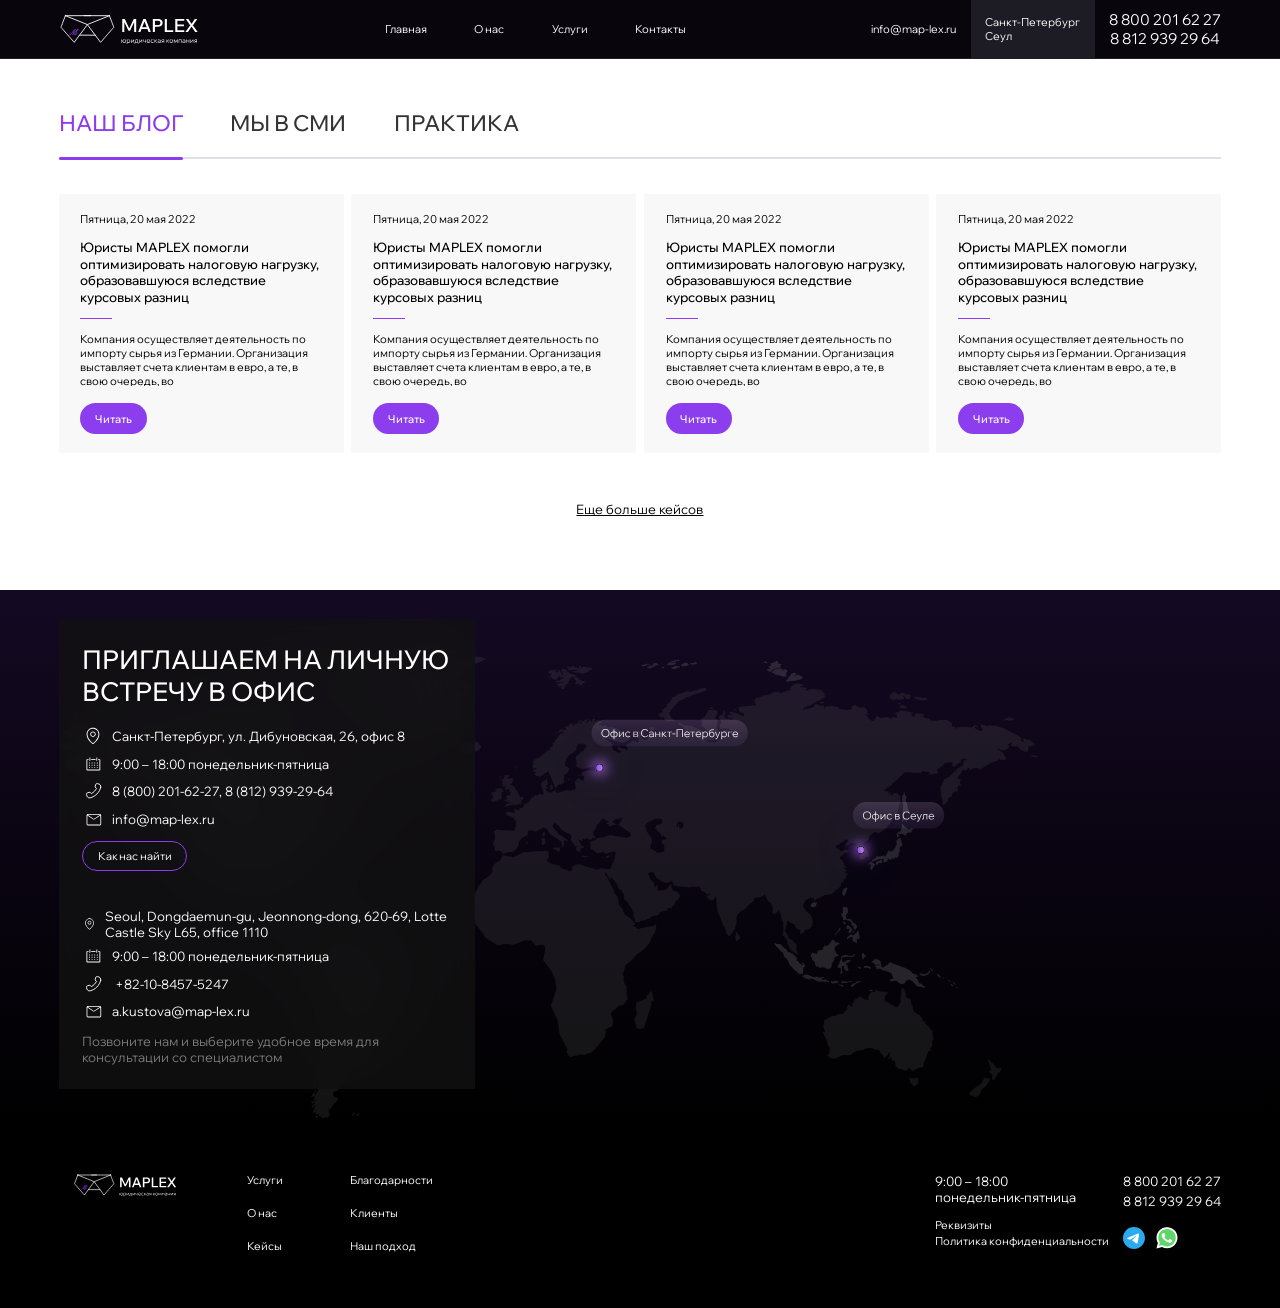
==== blog.html @ 065f0a4c "Add files via upload" ====
<!DOCTYPE html>
<html lang="ru">

<head>
    <meta charset="UTF-8">
    <meta http-equiv="X-UA-Compatible" content="IE=edge">
    <meta name="viewport" content="width=device-width, initial-scale=1.0">
    <title>Document</title>
    <link rel="stylesheet" href="style/style.css">
    <link rel="stylesheet" href="./style/swiper-bundle.min.css">
</head>

<body>

    <header class="header">
        <div class="container">
            <img src="./media/icons/logo.svg" alt="" class="header-logo">
            <div class="header-menu">
                <ul class="header-menu__list">
                    <a class="header-menu__list__item" href="./index.html">Главная</a>
                    <a class="header-menu__list__item" href="./aboutUs.html">О нас</a>
                    <a class="header-menu__list__item" href="./singl-deal.html">Услуги</a>
                    <a class="header-menu__list__item" href="">Контакты</a>
                </ul>
            </div>
            <div class="header-contacts">
                <div class="header-mail">info@map-lex.ru</div>
                <div class="header-city">
                    <p class="header-city__item">Санкт-Петербург</p>
                    <p class="header-city__item">Сеул</p>
                </div>
                <div class="header-nums">
                    <a href="" class="header-nums__item">8 800 201 62 27</a>
                    <a href="" class="header-nums__item">8 812 939 29 64</a>
                </div>
            </div>
        </div>
    </header>

    <main>
        <section class="blog">
            <div class="container">
                <div class="blog__wrap">
                    <div class="blog__tab">
                        <button class="blog__tablinks active" onclick="openCity(event, 'НАШ БЛОГ')">НАШ БЛОГ</button>
                        <button class="blog__tablinks" onclick="openCity(event, 'МЫ В СМИ')">МЫ В СМИ</button>
                        <button class="blog__tablinks" onclick="openCity(event, 'ПРАКТИКА')">ПРАКТИКА</button>
                        <div class="indicator"></div>
                    </div>
                    <div id="НАШ БЛОГ" class="blog__tabcontent active">
                        <div class="blog__tabcontent__wrap">
                            <div class="blog__item">
                                <div class="blog__item__date">
                                    Пятница, 20 мая 2022
                                </div>
                                <div class="blog__item__name">
                                    Юристы MAPLEX помогли оптимизировать налоговую нагрузку, образовавшуюся вследствие
                                    курсовых разниц
                                </div>
                                <div class="line"></div>
                                <div class="blog__item__text">
                                    Компания осуществляет деятельность по импорту сырья из Германии. Организация
                                    выставляет счета клиентам в евро, а те, в свою очередь, во
                                </div>
                                <a class="blog__item__link" href="">Читать</a>
                            </div>
                            <div class="blog__item">
                                <div class="blog__item__date">
                                    Пятница, 20 мая 2022
                                </div>
                                <div class="blog__item__name">
                                    Юристы MAPLEX помогли оптимизировать налоговую нагрузку, образовавшуюся вследствие
                                    курсовых разниц
                                </div>
                                <div class="line"></div>
                                <div class="blog__item__text">
                                    Компания осуществляет деятельность по импорту сырья из Германии. Организация
                                    выставляет счета клиентам в евро, а те, в свою очередь, во
                                </div>
                                <a class="blog__item__link" href="">Читать</a>
                            </div>
                            <div class="blog__item">
                                <div class="blog__item__date">
                                    Пятница, 20 мая 2022
                                </div>
                                <div class="blog__item__name">
                                    Юристы MAPLEX помогли оптимизировать налоговую нагрузку, образовавшуюся вследствие
                                    курсовых разниц
                                </div>
                                <div class="line"></div>
                                <div class="blog__item__text">
                                    Компания осуществляет деятельность по импорту сырья из Германии. Организация
                                    выставляет счета клиентам в евро, а те, в свою очередь, во
                                </div>
                                <a class="blog__item__link" href="">Читать</a>
                            </div>
                            <div class="blog__item">
                                <div class="blog__item__date">
                                    Пятница, 20 мая 2022
                                </div>
                                <div class="blog__item__name">
                                    Юристы MAPLEX помогли оптимизировать налоговую нагрузку, образовавшуюся вследствие
                                    курсовых разниц
                                </div>
                                <div class="line"></div>
                                <div class="blog__item__text">
                                    Компания осуществляет деятельность по импорту сырья из Германии. Организация
                                    выставляет счета клиентам в евро, а те, в свою очередь, во
                                </div>
                                <a class="blog__item__link" href="">Читать</a>
                            </div>
                            <div class="blog__item">
                                <div class="blog__item__date">
                                    Пятница, 20 мая 2022
                                </div>
                                <div class="blog__item__name">
                                    Юристы MAPLEX помогли оптимизировать налоговую нагрузку, образовавшуюся вследствие
                                    курсовых разниц
                                </div>
                                <div class="line"></div>
                                <div class="blog__item__text">
                                    Компания осуществляет деятельность по импорту сырья из Германии. Организация
                                    выставляет счета клиентам в евро, а те, в свою очередь, во
                                </div>
                                <a class="blog__item__link" href="">Читать</a>
                            </div>
                            <div class="blog__item">
                                <div class="blog__item__date">
                                    Пятница, 20 мая 2022
                                </div>
                                <div class="blog__item__name">
                                    Юристы MAPLEX помогли оптимизировать налоговую нагрузку, образовавшуюся вследствие
                                    курсовых разниц
                                </div>
                                <div class="line"></div>
                                <div class="blog__item__text">
                                    Компания осуществляет деятельность по импорту сырья из Германии. Организация
                                    выставляет счета клиентам в евро, а те, в свою очередь, во
                                </div>
                                <a class="blog__item__link" href="">Читать</a>
                            </div>
                            <div class="blog__item">
                                <div class="blog__item__date">
                                    Пятница, 20 мая 2022
                                </div>
                                <div class="blog__item__name">
                                    Юристы MAPLEX помогли оптимизировать налоговую нагрузку, образовавшуюся вследствие
                                    курсовых разниц
                                </div>
                                <div class="line"></div>
                                <div class="blog__item__text">
                                    Компания осуществляет деятельность по импорту сырья из Германии. Организация
                                    выставляет счета клиентам в евро, а те, в свою очередь, во
                                </div>
                                <a class="blog__item__link" href="">Читать</a>
                            </div>
                        </div>
                        <div class="blog__more-btn active">
                            <p>Еще больше кейсов</p>
                        </div>
                    </div>

                    <div id="МЫ В СМИ" class="blog__tabcontent">
                        <div class="blog__tabcontent__wrap">
                            <div class="blog__item">
                                <div class="blog__item__date">
                                    Пятница, 20 мая 2022
                                </div>
                                <div class="blog__item__name">
                                    Юристы MAPLEX помогли оптимизировать налоговую нагрузку, образовавшуюся вследствие
                                    курсовых разниц
                                </div>
                                <div class="line"></div>
                                <div class="blog__item__text">
                                    Компания осуществляет деятельность по импорту сырья из Германии. Организация
                                    выставляет счета клиентам в евро, а те, в свою очередь, во
                                </div>
                                <a class="blog__item__link" href="">Читать</a>
                            </div>
                            <div class="blog__item">
                                <div class="blog__item__date">
                                    Пятница, 20 мая 2022
                                </div>
                                <div class="blog__item__name">
                                    Юристы MAPLEX помогли оптимизировать налоговую нагрузку, образовавшуюся вследствие
                                    курсовых разниц
                                </div>
                                <div class="line"></div>
                                <div class="blog__item__text">
                                    Компания осуществляет деятельность по импорту сырья из Германии. Организация
                                    выставляет счета клиентам в евро, а те, в свою очередь, во
                                </div>
                                <a class="blog__item__link" href="">Читать</a>
                            </div>
                            <div class="blog__item">
                                <div class="blog__item__date">
                                    Пятница, 20 мая 2022
                                </div>
                                <div class="blog__item__name">
                                    Юристы MAPLEX помогли оптимизировать налоговую нагрузку, образовавшуюся вследствие
                                    курсовых разниц
                                </div>
                                <div class="line"></div>
                                <div class="blog__item__text">
                                    Компания осуществляет деятельность по импорту сырья из Германии. Организация
                                    выставляет счета клиентам в евро, а те, в свою очередь, во
                                </div>
                                <a class="blog__item__link" href="">Читать</a>
                            </div>
                            <div class="blog__item">
                                <div class="blog__item__date">
                                    Пятница, 20 мая 2022
                                </div>
                                <div class="blog__item__name">
                                    Юристы MAPLEX помогли оптимизировать налоговую нагрузку, образовавшуюся вследствие
                                    курсовых разниц
                                </div>
                                <div class="line"></div>
                                <div class="blog__item__text">
                                    Компания осуществляет деятельность по импорту сырья из Германии. Организация
                                    выставляет счета клиентам в евро, а те, в свою очередь, во
                                </div>
                                <a class="blog__item__link" href="">Читать</a>
                            </div>
                            <div class="blog__item">
                                <div class="blog__item__date">
                                    Пятница, 20 мая 2022
                                </div>
                                <div class="blog__item__name">
                                    Юристы MAPLEX помогли оптимизировать налоговую нагрузку, образовавшуюся вследствие
                                    курсовых разниц
                                </div>
                                <div class="line"></div>
                                <div class="blog__item__text">
                                    Компания осуществляет деятельность по импорту сырья из Германии. Организация
                                    выставляет счета клиентам в евро, а те, в свою очередь, во
                                </div>
                                <a class="blog__item__link" href="">Читать</a>
                            </div>
                            <div class="blog__item">
                                <div class="blog__item__date">
                                    Пятница, 20 мая 2022
                                </div>
                                <div class="blog__item__name">
                                    Юристы MAPLEX помогли оптимизировать налоговую нагрузку, образовавшуюся вследствие
                                    курсовых разниц
                                </div>
                                <div class="line"></div>
                                <div class="blog__item__text">
                                    Компания осуществляет деятельность по импорту сырья из Германии. Организация
                                    выставляет счета клиентам в евро, а те, в свою очередь, во
                                </div>
                                <a class="blog__item__link" href="">Читать</a>
                            </div>
                            <div class="blog__item">
                                <div class="blog__item__date">
                                    Пятница, 20 мая 2022
                                </div>
                                <div class="blog__item__name">
                                    Юристы MAPLEX помогли оптимизировать налоговую нагрузку, образовавшуюся вследствие
                                    курсовых разниц
                                </div>
                                <div class="line"></div>
                                <div class="blog__item__text">
                                    Компания осуществляет деятельность по импорту сырья из Германии. Организация
                                    выставляет счета клиентам в евро, а те, в свою очередь, во
                                </div>
                                <a class="blog__item__link" href="">Читать</a>
                            </div>
                        </div>
                        <div class="blog__more-btn active">
                            <p>Еще больше кейсов</p>
                        </div>
                    </div>
                    <div id="ПРАКТИКА" class="blog__tabcontent">
                        <div class="blog__tabcontent__wrap">
                            <div class="blog__item">
                                <div class="blog__item__date">
                                    Пятница, 20 мая 2022
                                </div>
                                <div class="blog__item__name">
                                    Юристы MAPLEX помогли оптимизировать налоговую нагрузку, образовавшуюся вследствие
                                    курсовых разниц
                                </div>
                                <div class="line"></div>
                                <div class="blog__item__text">
                                    Компания осуществляет деятельность по импорту сырья из Германии. Организация
                                    выставляет счета клиентам в евро, а те, в свою очередь, во
                                </div>
                                <a class="blog__item__link" href="">Читать</a>
                            </div>
                            <div class="blog__item">
                                <div class="blog__item__date">
                                    Пятница, 20 мая 2022
                                </div>
                                <div class="blog__item__name">
                                    Юристы MAPLEX помогли оптимизировать налоговую нагрузку, образовавшуюся вследствие
                                    курсовых разниц
                                </div>
                                <div class="line"></div>
                                <div class="blog__item__text">
                                    Компания осуществляет деятельность по импорту сырья из Германии. Организация
                                    выставляет счета клиентам в евро, а те, в свою очередь, во
                                </div>
                                <a class="blog__item__link" href="">Читать</a>
                            </div>
                            <div class="blog__item">
                                <div class="blog__item__date">
                                    Пятница, 20 мая 2022
                                </div>
                                <div class="blog__item__name">
                                    Юристы MAPLEX помогли оптимизировать налоговую нагрузку, образовавшуюся вследствие
                                    курсовых разниц
                                </div>
                                <div class="line"></div>
                                <div class="blog__item__text">
                                    Компания осуществляет деятельность по импорту сырья из Германии. Организация
                                    выставляет счета клиентам в евро, а те, в свою очередь, во
                                </div>
                                <a class="blog__item__link" href="">Читать</a>
                            </div>
                            <div class="blog__item">
                                <div class="blog__item__date">
                                    Пятница, 20 мая 2022
                                </div>
                                <div class="blog__item__name">
                                    Юристы MAPLEX помогли оптимизировать налоговую нагрузку, образовавшуюся вследствие
                                    курсовых разниц
                                </div>
                                <div class="line"></div>
                                <div class="blog__item__text">
                                    Компания осуществляет деятельность по импорту сырья из Германии. Организация
                                    выставляет счета клиентам в евро, а те, в свою очередь, во
                                </div>
                                <a class="blog__item__link" href="">Читать</a>
                            </div>
                            <div class="blog__item">
                                <div class="blog__item__date">
                                    Пятница, 20 мая 2022
                                </div>
                                <div class="blog__item__name">
                                    Юристы MAPLEX помогли оптимизировать налоговую нагрузку, образовавшуюся вследствие
                                    курсовых разниц
                                </div>
                                <div class="line"></div>
                                <div class="blog__item__text">
                                    Компания осуществляет деятельность по импорту сырья из Германии. Организация
                                    выставляет счета клиентам в евро, а те, в свою очередь, во
                                </div>
                                <a class="blog__item__link" href="">Читать</a>
                            </div>
                            <div class="blog__item">
                                <div class="blog__item__date">
                                    Пятница, 20 мая 2022
                                </div>
                                <div class="blog__item__name">
                                    Юристы MAPLEX помогли оптимизировать налоговую нагрузку, образовавшуюся вследствие
                                    курсовых разниц
                                </div>
                                <div class="line"></div>
                                <div class="blog__item__text">
                                    Компания осуществляет деятельность по импорту сырья из Германии. Организация
                                    выставляет счета клиентам в евро, а те, в свою очередь, во
                                </div>
                                <a class="blog__item__link" href="">Читать</a>
                            </div>
                            <div class="blog__item">
                                <div class="blog__item__date">
                                    Пятница, 20 мая 2022
                                </div>
                                <div class="blog__item__name">
                                    Юристы MAPLEX помогли оптимизировать налоговую нагрузку, образовавшуюся вследствие
                                    курсовых разниц
                                </div>
                                <div class="line"></div>
                                <div class="blog__item__text">
                                    Компания осуществляет деятельность по импорту сырья из Германии. Организация
                                    выставляет счета клиентам в евро, а те, в свою очередь, во
                                </div>
                                <a class="blog__item__link" href="">Читать</a>
                            </div>
                        </div>
                        <div class="blog__more-btn active">
                            <p>Еще больше кейсов</p>
                        </div>
                    </div>
                </div>
            </div>
        </section>
        <section class="contacts-btn">
            <div class="container">
                <div class="contacts-btn-info">
                    <p class="contacts-btn-info__heading">Приглашаем на личную встречу в офис</p>
                    <ul class="contacts-btm-list">
                        <li class="contacts-btm-list__item">
                            <svg class="contacts-btm-list__item__svg" viewBox="0 0 24 24" fill="none"
                                xmlns="http://www.w3.org/2000/svg">
                                <path fill-rule="evenodd" clip-rule="evenodd"
                                    d="M7.7585 5.7675C8.31402 5.20777 8.97477 4.76344 9.70271 4.4601C10.4306 4.15675 11.2114 4.00039 12 4C13.59 4 15.116 4.635 16.2415 5.7675C17.3685 6.9032 18.0006 8.43851 18 10.0385C18 12.8015 16.468 15.3025 14.872 17.149C14.1994 17.9234 13.4703 18.6467 12.6905 19.313C12.465 19.5063 12.2348 19.6941 12 19.876C11.7653 19.6939 11.5351 19.5062 11.3095 19.313C10.5297 18.6467 9.80055 17.9234 9.128 17.149C7.532 15.3025 6 12.8015 6 10.0385C6 8.436 6.633 6.9 7.7585 5.7675ZM11.712 20.9085L12 20.5L12.288 20.9085C12.2037 20.9679 12.1031 20.9998 12 20.9998C11.8969 20.9998 11.7963 20.9679 11.712 20.9085ZM11.712 20.9085L12 20.5L12.288 20.9085L12.29 20.9075L12.295 20.904L12.31 20.8925L12.369 20.85C12.4197 20.813 12.4913 20.759 12.584 20.688C12.768 20.547 13.029 20.3395 13.3405 20.073C14.1582 19.3741 14.9228 18.6153 15.628 17.803C17.282 15.89 19 13.16 19 10.038C19 8.173 18.263 6.383 16.951 5.063C16.3025 4.40965 15.5313 3.89102 14.6816 3.53696C13.8319 3.1829 12.9205 3.00041 12 3C11.0795 3.00035 10.1682 3.18276 9.31849 3.53673C8.46879 3.8907 7.69749 4.40924 7.049 5.0625C5.73585 6.38561 4.99928 8.17437 5 10.0385C5 13.16 6.718 15.89 8.372 17.803C9.07718 18.6153 9.84179 19.3741 10.6595 20.073C10.9715 20.3395 11.232 20.547 11.416 20.688C11.5063 20.7575 11.5974 20.8259 11.6895 20.893L11.7055 20.904L11.71 20.9075L11.712 20.9085ZM10 10C10 9.46957 10.2107 8.96086 10.5858 8.58579C10.9609 8.21071 11.4696 8 12 8C12.5304 8 13.0391 8.21071 13.4142 8.58579C13.7893 8.96086 14 9.46957 14 10C14 10.5304 13.7893 11.0391 13.4142 11.4142C13.0391 11.7893 12.5304 12 12 12C11.4696 12 10.9609 11.7893 10.5858 11.4142C10.2107 11.0391 10 10.5304 10 10ZM12 7C11.2044 7 10.4413 7.31607 9.87868 7.87868C9.31607 8.44129 9 9.20435 9 10C9 10.7956 9.31607 11.5587 9.87868 12.1213C10.4413 12.6839 11.2044 13 12 13C12.7956 13 13.5587 12.6839 14.1213 12.1213C14.6839 11.5587 15 10.7956 15 10C15 9.20435 14.6839 8.44129 14.1213 7.87868C13.5587 7.31607 12.7956 7 12 7Z"
                                    fill="white" />
                            </svg>
                            Санкт-Петербург, ул. Дибуновская, 26, офис 8
                        </li>
                        <li class="contacts-btm-list__item">
                            <svg class="contacts-btm-list__item__svg" viewBox="0 0 24 24" fill="none"
                                xmlns="http://www.w3.org/2000/svg">
                                <path
                                    d="M19.1721 6.72656H17.6349V7.67255H19.0539V18.0784H5.81012V7.67255H7.2291V6.72656H5.69187C5.5813 6.72841 5.47218 6.75202 5.37074 6.79605C5.2693 6.84008 5.17753 6.90366 5.10066 6.98316C5.02379 7.06266 4.96334 7.15652 4.92276 7.25939C4.88218 7.36226 4.86226 7.47211 4.86414 7.58268V18.1682C4.86226 18.2788 4.88218 18.3887 4.92276 18.4915C4.96334 18.5944 5.02379 18.6883 5.10066 18.7678C5.17753 18.8473 5.2693 18.9108 5.37074 18.9549C5.47218 18.9989 5.5813 19.0225 5.69187 19.0244H19.1721C19.2827 19.0225 19.3918 18.9989 19.4933 18.9549C19.5947 18.9108 19.6865 18.8473 19.7634 18.7678C19.8402 18.6883 19.9007 18.5944 19.9413 18.4915C19.9818 18.3887 20.0018 18.2788 19.9999 18.1682V7.58268C20.0018 7.47211 19.9818 7.36226 19.9413 7.25939C19.9007 7.15652 19.8402 7.06266 19.7634 6.98316C19.6865 6.90366 19.5947 6.84008 19.4933 6.79605C19.3918 6.75202 19.2827 6.72841 19.1721 6.72656Z"
                                    fill="white" />
                                <path d="M7.69678 10.5117H8.64276V11.4577H7.69678V10.5117Z" fill="white" />
                                <path d="M10.5366 10.5117H11.4826V11.4577H10.5366V10.5117Z" fill="white" />
                                <path d="M13.3765 10.5117H14.3224V11.4577H13.3765V10.5117Z" fill="white" />
                                <path d="M16.2095 10.5117H17.1555V11.4577H16.2095V10.5117Z" fill="white" />
                                <path d="M7.69678 12.875H8.64276V13.821H7.69678V12.875Z" fill="white" />
                                <path d="M10.5366 12.875H11.4826V13.821H10.5366V12.875Z" fill="white" />
                                <path d="M13.3765 12.875H14.3224V13.821H13.3765V12.875Z" fill="white" />
                                <path d="M16.2095 12.875H17.1555V13.821H16.2095V12.875Z" fill="white" />
                                <path d="M7.69678 15.2422H8.64276V16.1882H7.69678V15.2422Z" fill="white" />
                                <path d="M10.5366 15.2422H11.4826V16.1882H10.5366V15.2422Z" fill="white" />
                                <path d="M13.3765 15.2422H14.3224V16.1882H13.3765V15.2422Z" fill="white" />
                                <path d="M16.2095 15.2422H17.1555V16.1882H16.2095V15.2422Z" fill="white" />
                                <path
                                    d="M8.63974 8.61987C8.76519 8.61987 8.88549 8.57004 8.9742 8.48134C9.0629 8.39264 9.11273 8.27233 9.11273 8.14688V5.30893C9.11273 5.18348 9.0629 5.06318 8.9742 4.97447C8.88549 4.88577 8.76519 4.83594 8.63974 4.83594C8.51429 4.83594 8.39399 4.88577 8.30528 4.97447C8.21658 5.06318 8.16675 5.18348 8.16675 5.30893V8.14688C8.16675 8.27233 8.21658 8.39264 8.30528 8.48134C8.39399 8.57004 8.51429 8.61987 8.63974 8.61987Z"
                                    fill="white" />
                                <path
                                    d="M16.2057 8.61987C16.3311 8.61987 16.4514 8.57004 16.5401 8.48134C16.6288 8.39264 16.6787 8.27233 16.6787 8.14688V5.30893C16.6787 5.18348 16.6288 5.06318 16.5401 4.97447C16.4514 4.88577 16.3311 4.83594 16.2057 4.83594C16.0802 4.83594 15.9599 4.88577 15.8712 4.97447C15.7825 5.06318 15.7327 5.18348 15.7327 5.30893V8.14688C15.7327 8.27233 15.7825 8.39264 15.8712 8.48134C15.9599 8.57004 16.0802 8.61987 16.2057 8.61987Z"
                                    fill="white" />
                                <path d="M10.0598 6.72656H14.7897V7.67255H10.0598V6.72656Z" fill="white" />
                            </svg>
                            9:00 – 18:00 понедельник-пятница
                        </li>
                        <li class="contacts-btm-list__item">
                            <svg class="contacts-btm-list__item__svg" viewBox="0 0 24 24" fill="none"
                                xmlns="http://www.w3.org/2000/svg">
                                <path
                                    d="M20.506 7.96C19.7928 10.7426 18.3448 13.2824 16.3136 15.3136C14.2824 17.3448 11.7426 18.7928 8.96 19.506C6.819 20.051 5 18.21 5 16V15C5 14.448 5.449 14.005 5.998 13.95C6.90852 13.8603 7.80229 13.6452 8.654 13.311L10.174 14.831C12.6489 13.6447 14.6447 11.6489 15.831 9.174L14.311 7.654C14.6456 6.80234 14.8609 5.90857 14.951 4.998C15.005 4.448 15.448 4 16 4H17C19.21 4 21.051 5.819 20.506 7.96Z"
                                    stroke="white" stroke-linecap="round" stroke-linejoin="round" />
                            </svg>
                            8 (800) 201-62-27, 8 (812) 939-29-64
                        </li>
                        <li class="contacts-btm-list__item">
                            <svg class="contacts-btm-list__item__svg" viewBox="0 0 24 24" fill="none"
                                xmlns="http://www.w3.org/2000/svg">
                                <path
                                    d="M6.43644 19.046C6.02696 19.046 5.68533 18.9091 5.41156 18.6353C5.13778 18.3616 5.00059 18.0196 5 17.6096V8.03801C5 7.62853 5.13719 7.2869 5.41156 7.01312C5.68593 6.73934 6.02726 6.60216 6.43556 6.60156H19.5644C19.9733 6.60156 20.3147 6.73875 20.5884 7.01312C20.8622 7.28749 20.9994 7.62912 21 8.03801V17.6105C21 18.0193 20.8628 18.361 20.5884 18.6353C20.3141 18.9097 19.9727 19.0466 19.5644 19.046H6.43644ZM13 12.9269L5.88889 8.27712V17.6105C5.88889 17.7699 5.94015 17.9008 6.04267 18.0033C6.14519 18.1059 6.27644 18.1571 6.43644 18.1571H19.5644C19.7239 18.1571 19.8548 18.1059 19.9573 18.0033C20.0599 17.9008 20.1111 17.7696 20.1111 17.6096V8.27623L13 12.9269ZM13 11.9349L19.8373 7.49045H6.16267L13 11.9349ZM5.88889 8.27712V7.49045V17.6105C5.88889 17.7699 5.94015 17.9008 6.04267 18.0033C6.14519 18.1059 6.27644 18.1571 6.43644 18.1571H5.88889V8.27712Z"
                                    fill="white" />
                            </svg>
                            info@map-lex.ru
                        </li>
                    </ul>
                    <button class="how-fing map-popup-btn">Как нас найти</button>
                    <ul class="contacts-btm-list">
                        <li class="contacts-btm-list__item">
                            <svg class="contacts-btm-list__item__svg" viewBox="0 0 24 24" fill="none"
                                xmlns="http://www.w3.org/2000/svg">
                                <path fill-rule="evenodd" clip-rule="evenodd"
                                    d="M7.7585 5.7675C8.31402 5.20777 8.97477 4.76344 9.70271 4.4601C10.4306 4.15675 11.2114 4.00039 12 4C13.59 4 15.116 4.635 16.2415 5.7675C17.3685 6.9032 18.0006 8.43851 18 10.0385C18 12.8015 16.468 15.3025 14.872 17.149C14.1994 17.9234 13.4703 18.6467 12.6905 19.313C12.465 19.5063 12.2348 19.6941 12 19.876C11.7653 19.6939 11.5351 19.5062 11.3095 19.313C10.5297 18.6467 9.80055 17.9234 9.128 17.149C7.532 15.3025 6 12.8015 6 10.0385C6 8.436 6.633 6.9 7.7585 5.7675ZM11.712 20.9085L12 20.5L12.288 20.9085C12.2037 20.9679 12.1031 20.9998 12 20.9998C11.8969 20.9998 11.7963 20.9679 11.712 20.9085ZM11.712 20.9085L12 20.5L12.288 20.9085L12.29 20.9075L12.295 20.904L12.31 20.8925L12.369 20.85C12.4197 20.813 12.4913 20.759 12.584 20.688C12.768 20.547 13.029 20.3395 13.3405 20.073C14.1582 19.3741 14.9228 18.6153 15.628 17.803C17.282 15.89 19 13.16 19 10.038C19 8.173 18.263 6.383 16.951 5.063C16.3025 4.40965 15.5313 3.89102 14.6816 3.53696C13.8319 3.1829 12.9205 3.00041 12 3C11.0795 3.00035 10.1682 3.18276 9.31849 3.53673C8.46879 3.8907 7.69749 4.40924 7.049 5.0625C5.73585 6.38561 4.99928 8.17437 5 10.0385C5 13.16 6.718 15.89 8.372 17.803C9.07718 18.6153 9.84179 19.3741 10.6595 20.073C10.9715 20.3395 11.232 20.547 11.416 20.688C11.5063 20.7575 11.5974 20.8259 11.6895 20.893L11.7055 20.904L11.71 20.9075L11.712 20.9085ZM10 10C10 9.46957 10.2107 8.96086 10.5858 8.58579C10.9609 8.21071 11.4696 8 12 8C12.5304 8 13.0391 8.21071 13.4142 8.58579C13.7893 8.96086 14 9.46957 14 10C14 10.5304 13.7893 11.0391 13.4142 11.4142C13.0391 11.7893 12.5304 12 12 12C11.4696 12 10.9609 11.7893 10.5858 11.4142C10.2107 11.0391 10 10.5304 10 10ZM12 7C11.2044 7 10.4413 7.31607 9.87868 7.87868C9.31607 8.44129 9 9.20435 9 10C9 10.7956 9.31607 11.5587 9.87868 12.1213C10.4413 12.6839 11.2044 13 12 13C12.7956 13 13.5587 12.6839 14.1213 12.1213C14.6839 11.5587 15 10.7956 15 10C15 9.20435 14.6839 8.44129 14.1213 7.87868C13.5587 7.31607 12.7956 7 12 7Z"
                                    fill="white" />
                            </svg>
                            Seoul, Dongdaemun-gu, Jeonnong-dong, 620-69, Lotte Castle Sky L65, office 1110
                        </li>
                        <li class="contacts-btm-list__item">
                            <svg class="contacts-btm-list__item__svg" viewBox="0 0 24 24" fill="none"
                                xmlns="http://www.w3.org/2000/svg">
                                <path
                                    d="M19.1721 6.72656H17.6349V7.67255H19.0539V18.0784H5.81012V7.67255H7.2291V6.72656H5.69187C5.5813 6.72841 5.47218 6.75202 5.37074 6.79605C5.2693 6.84008 5.17753 6.90366 5.10066 6.98316C5.02379 7.06266 4.96334 7.15652 4.92276 7.25939C4.88218 7.36226 4.86226 7.47211 4.86414 7.58268V18.1682C4.86226 18.2788 4.88218 18.3887 4.92276 18.4915C4.96334 18.5944 5.02379 18.6883 5.10066 18.7678C5.17753 18.8473 5.2693 18.9108 5.37074 18.9549C5.47218 18.9989 5.5813 19.0225 5.69187 19.0244H19.1721C19.2827 19.0225 19.3918 18.9989 19.4933 18.9549C19.5947 18.9108 19.6865 18.8473 19.7634 18.7678C19.8402 18.6883 19.9007 18.5944 19.9413 18.4915C19.9818 18.3887 20.0018 18.2788 19.9999 18.1682V7.58268C20.0018 7.47211 19.9818 7.36226 19.9413 7.25939C19.9007 7.15652 19.8402 7.06266 19.7634 6.98316C19.6865 6.90366 19.5947 6.84008 19.4933 6.79605C19.3918 6.75202 19.2827 6.72841 19.1721 6.72656Z"
                                    fill="white" />
                                <path d="M7.69678 10.5117H8.64276V11.4577H7.69678V10.5117Z" fill="white" />
                                <path d="M10.5366 10.5117H11.4826V11.4577H10.5366V10.5117Z" fill="white" />
                                <path d="M13.3765 10.5117H14.3224V11.4577H13.3765V10.5117Z" fill="white" />
                                <path d="M16.2095 10.5117H17.1555V11.4577H16.2095V10.5117Z" fill="white" />
                                <path d="M7.69678 12.875H8.64276V13.821H7.69678V12.875Z" fill="white" />
                                <path d="M10.5366 12.875H11.4826V13.821H10.5366V12.875Z" fill="white" />
                                <path d="M13.3765 12.875H14.3224V13.821H13.3765V12.875Z" fill="white" />
                                <path d="M16.2095 12.875H17.1555V13.821H16.2095V12.875Z" fill="white" />
                                <path d="M7.69678 15.2422H8.64276V16.1882H7.69678V15.2422Z" fill="white" />
                                <path d="M10.5366 15.2422H11.4826V16.1882H10.5366V15.2422Z" fill="white" />
                                <path d="M13.3765 15.2422H14.3224V16.1882H13.3765V15.2422Z" fill="white" />
                                <path d="M16.2095 15.2422H17.1555V16.1882H16.2095V15.2422Z" fill="white" />
                                <path
                                    d="M8.63974 8.61987C8.76519 8.61987 8.88549 8.57004 8.9742 8.48134C9.0629 8.39264 9.11273 8.27233 9.11273 8.14688V5.30893C9.11273 5.18348 9.0629 5.06318 8.9742 4.97447C8.88549 4.88577 8.76519 4.83594 8.63974 4.83594C8.51429 4.83594 8.39399 4.88577 8.30528 4.97447C8.21658 5.06318 8.16675 5.18348 8.16675 5.30893V8.14688C8.16675 8.27233 8.21658 8.39264 8.30528 8.48134C8.39399 8.57004 8.51429 8.61987 8.63974 8.61987Z"
                                    fill="white" />
                                <path
                                    d="M16.2057 8.61987C16.3311 8.61987 16.4514 8.57004 16.5401 8.48134C16.6288 8.39264 16.6787 8.27233 16.6787 8.14688V5.30893C16.6787 5.18348 16.6288 5.06318 16.5401 4.97447C16.4514 4.88577 16.3311 4.83594 16.2057 4.83594C16.0802 4.83594 15.9599 4.88577 15.8712 4.97447C15.7825 5.06318 15.7327 5.18348 15.7327 5.30893V8.14688C15.7327 8.27233 15.7825 8.39264 15.8712 8.48134C15.9599 8.57004 16.0802 8.61987 16.2057 8.61987Z"
                                    fill="white" />
                                <path d="M10.0598 6.72656H14.7897V7.67255H10.0598V6.72656Z" fill="white" />
                            </svg>
                            9:00 – 18:00 понедельник-пятница
                        </li>
                        <li class="contacts-btm-list__item">
                            <svg class="contacts-btm-list__item__svg" viewBox="0 0 24 24" fill="none"
                                xmlns="http://www.w3.org/2000/svg">
                                <path
                                    d="M20.506 7.96C19.7928 10.7426 18.3448 13.2824 16.3136 15.3136C14.2824 17.3448 11.7426 18.7928 8.96 19.506C6.819 20.051 5 18.21 5 16V15C5 14.448 5.449 14.005 5.998 13.95C6.90852 13.8603 7.80229 13.6452 8.654 13.311L10.174 14.831C12.6489 13.6447 14.6447 11.6489 15.831 9.174L14.311 7.654C14.6456 6.80234 14.8609 5.90857 14.951 4.998C15.005 4.448 15.448 4 16 4H17C19.21 4 21.051 5.819 20.506 7.96Z"
                                    stroke="white" stroke-linecap="round" stroke-linejoin="round" />
                            </svg>
                             +82-10-8457-5247
                        </li>
                        <li class="contacts-btm-list__item">
                            <svg class="contacts-btm-list__item__svg" viewBox="0 0 24 24" fill="none"
                                xmlns="http://www.w3.org/2000/svg">
                                <path
                                    d="M6.43644 19.046C6.02696 19.046 5.68533 18.9091 5.41156 18.6353C5.13778 18.3616 5.00059 18.0196 5 17.6096V8.03801C5 7.62853 5.13719 7.2869 5.41156 7.01312C5.68593 6.73934 6.02726 6.60216 6.43556 6.60156H19.5644C19.9733 6.60156 20.3147 6.73875 20.5884 7.01312C20.8622 7.28749 20.9994 7.62912 21 8.03801V17.6105C21 18.0193 20.8628 18.361 20.5884 18.6353C20.3141 18.9097 19.9727 19.0466 19.5644 19.046H6.43644ZM13 12.9269L5.88889 8.27712V17.6105C5.88889 17.7699 5.94015 17.9008 6.04267 18.0033C6.14519 18.1059 6.27644 18.1571 6.43644 18.1571H19.5644C19.7239 18.1571 19.8548 18.1059 19.9573 18.0033C20.0599 17.9008 20.1111 17.7696 20.1111 17.6096V8.27623L13 12.9269ZM13 11.9349L19.8373 7.49045H6.16267L13 11.9349ZM5.88889 8.27712V7.49045V17.6105C5.88889 17.7699 5.94015 17.9008 6.04267 18.0033C6.14519 18.1059 6.27644 18.1571 6.43644 18.1571H5.88889V8.27712Z"
                                    fill="white" />
                            </svg>
                            a.kustova@map-lex.ru
                        </li>
                    </ul>
                    <p class="contacts-btm-info-sub-text">Позвоните нам и выберите удобное время
                        для консультации со специалистом</p>
                </div>
                <img src="./media/bg/contacts.svg" alt="" class="contacts-btm-bg">
            </div>
        </section>
    </main>

    <footer class="footer">
        <div class="container">
            <div class="footer-right">
                <img src="./media/icons/logo.svg" alt="" class="footer-logo">
                <ul class="footer-list">
                    <a href="" class="footer-list-item">Услуги</a>
                    <a href="" class="footer-list-item">О нас</a>
                    <a href="" class="footer-list-item">Кейсы</a>
                </ul>
                <ul class="footer-list">
                    <a href="" class="footer-list-item">Благодарности</a>
                    <a href="" class="footer-list-item">Клиенты</a>
                    <a href="" class="footer-list-item">Наш подход</a>
                </ul>
            </div>
            <div class="footer-left">
                <div class="footer-info">
                    <p class="footer-info-text">9:00 – 18:00 <br>
                        понедельник-пятница</p>
                    <p class="footer-info-sub-text">Реквизиты</p>
                    <p class="footer-info-sub-text">Политика конфиденциальности</p>
                </div>
                <div class="footer-contacts">
                    <a href="" class="footer-phone">8 800 201 62 27</a>
                    <a href="" class="footer-phone">8 812 939 29 64</a>
                    <div class="footer-contacts-icons">
                        <a href="" class="footer-icon-href">
                            <svg class="footer-icon-svg" viewBox="0 0 24 24" fill="none"
                                xmlns="http://www.w3.org/2000/svg">
                                <g clip-path="url(#clip0_1753_1808)">
                                    <path
                                        d="M12 0C8.81812 0 5.76375 1.26506 3.51562 3.51469C1.2652 5.76522 0.000643966 8.81734 0 12C0 15.1813 1.26562 18.2357 3.51562 20.4853C5.76375 22.7349 8.81812 24 12 24C15.1819 24 18.2362 22.7349 20.4844 20.4853C22.7344 18.2357 24 15.1813 24 12C24 8.81869 22.7344 5.76431 20.4844 3.51469C18.2362 1.26506 15.1819 0 12 0Z"
                                        fill="url(#paint0_linear_1753_1808)" />
                                    <path
                                        d="M5.43087 11.8721C8.92962 10.3481 11.2621 9.34332 12.4284 8.85782C15.7621 7.47163 16.454 7.23088 16.9059 7.22273C17.0052 7.22113 17.2265 7.2457 17.3709 7.36241C17.4909 7.46085 17.5246 7.59398 17.5415 7.68745C17.5565 7.78082 17.5771 7.99363 17.5602 8.15976C17.3802 10.0573 16.5984 14.6619 16.2009 16.7872C16.034 17.6864 15.7021 17.9879 15.3815 18.0174C14.684 18.0815 14.1552 17.5569 13.4802 17.1146C12.4246 16.4221 11.8284 15.9913 10.8027 15.3157C9.61774 14.5349 10.3865 14.1058 11.0615 13.4045C11.2377 13.2209 14.309 10.4281 14.3671 10.1748C14.3746 10.1431 14.3821 10.025 14.3109 9.96276C14.2415 9.90032 14.1384 9.9217 14.0634 9.93857C13.9565 9.96257 12.2709 11.0778 9.00087 13.2841C8.52274 13.613 8.08962 13.7733 7.69962 13.7649C7.27212 13.7557 6.44712 13.5226 5.83399 13.3235C5.08399 13.0792 4.48587 12.95 4.53837 12.5351C4.56462 12.3191 4.86274 12.098 5.43087 11.8721Z"
                                        fill="white" />
                                </g>
                                <defs>
                                    <linearGradient id="paint0_linear_1753_1808" x1="1200" y1="0" x2="1200" y2="2400"
                                        gradientUnits="userSpaceOnUse">
                                        <stop stop-color="#2AABEE" />
                                        <stop offset="1" stop-color="#229ED9" />
                                    </linearGradient>
                                </defs>
                            </svg>
                        </a>
                        <a href="" class="footer-icon-href">
                            <svg class="footer-icon-svg" viewBox="0 0 24 25" fill="none"
                                xmlns="http://www.w3.org/2000/svg">
                                <g clip-path="url(#clip0_3067_5911)">
                                    <path
                                        d="M0.518437 12.2347C0.517875 14.267 1.04887 16.2513 2.05856 18.0003L0.421875 23.9761L6.53738 22.3726C8.22884 23.2934 10.124 23.7759 12.0499 23.776H12.0549C18.4126 23.776 23.5879 18.6026 23.5906 12.2438C23.5918 9.16256 22.3929 6.26512 20.2148 4.08525C18.0369 1.90556 15.1405 0.704531 12.0545 0.703125C5.69606 0.703125 0.521156 5.87625 0.518531 12.2347"
                                        fill="url(#paint0_linear_3067_5911)" />
                                    <path
                                        d="M0.100313 12.2304C0.0996563 14.3358 0.649687 16.391 1.69537 18.2027L0 24.3927L6.33478 22.7317C8.08022 23.6834 10.0454 24.1851 12.0451 24.1859H12.0502C18.636 24.1859 23.9972 18.8264 24 12.24C24.0011 9.04797 22.7591 6.04637 20.5031 3.78841C18.2468 1.53072 15.2468 0.286469 12.0502 0.285156C5.46337 0.285156 0.102938 5.64391 0.100313 12.2304ZM3.87291 17.8907L3.63637 17.5152C2.64206 15.9342 2.11725 14.1072 2.118 12.2312C2.12006 6.75663 6.57544 2.30266 12.054 2.30266C14.7071 2.30378 17.2005 3.33803 19.0759 5.21453C20.9512 7.09122 21.9831 9.58591 21.9824 12.2392C21.98 17.7138 17.5245 22.1683 12.0502 22.1683H12.0463C10.2638 22.1673 8.51569 21.6887 6.99112 20.7841L6.62831 20.5689L2.86913 21.5545L3.87291 17.8907Z"
                                        fill="url(#paint1_linear_3067_5911)" />
                                    <path
                                        d="M9.06657 7.2377C8.84289 6.74054 8.60748 6.73051 8.39476 6.72179C8.22057 6.71429 8.02145 6.71485 7.82251 6.71485C7.62339 6.71485 7.29986 6.78976 7.02639 7.08835C6.75264 7.38723 5.98126 8.10948 5.98126 9.57845C5.98126 11.0475 7.05123 12.4672 7.20039 12.6666C7.34973 12.8656 9.26598 15.9766 12.3009 17.1734C14.8231 18.168 15.3364 17.9702 15.8838 17.9203C16.4313 17.8706 17.6504 17.1983 17.8991 16.501C18.148 15.8039 18.148 15.2064 18.0734 15.0815C17.9988 14.9571 17.7997 14.8824 17.5011 14.7331C17.2024 14.5838 15.7344 13.8614 15.4608 13.7618C15.187 13.6622 14.988 13.6125 14.7889 13.9115C14.5898 14.21 14.018 14.8824 13.8437 15.0815C13.6696 15.2811 13.4953 15.3059 13.1968 15.1566C12.898 15.0068 11.9365 14.6919 10.7956 13.6748C9.90798 12.8833 9.30873 11.906 9.13454 11.607C8.96036 11.3085 9.11589 11.1467 9.26561 10.9979C9.39976 10.8641 9.56429 10.6493 9.71373 10.475C9.86261 10.3006 9.91229 10.1762 10.0119 9.97707C10.1115 9.77776 10.0616 9.60338 9.98711 9.45404C9.91229 9.3047 9.33207 7.82804 9.06657 7.2377Z"
                                        fill="white" />
                                </g>
                                <defs>
                                    <linearGradient id="paint0_linear_3067_5911" x1="1158.86" y1="2328" x2="1158.86"
                                        y2="0.703125" gradientUnits="userSpaceOnUse">
                                        <stop stop-color="#1FAF38" />
                                        <stop offset="1" stop-color="#60D669" />
                                    </linearGradient>
                                    <linearGradient id="paint1_linear_3067_5911" x1="1200" y1="2411.04" x2="1200"
                                        y2="0.285156" gradientUnits="userSpaceOnUse">
                                        <stop stop-color="#F9F9F9" />
                                        <stop offset="1" stop-color="white" />
                                    </linearGradient>
                                </defs>
                            </svg>
                        </a>
                    </div>
                </div>
            </div>
        </div>
    </footer>

    <div class="popup rew-popup">
        <svg class="rew-popup-close closePopupsBtn" viewBox="0 0 21 21" fill="none" xmlns="http://www.w3.org/2000/svg">
            <path d="M4.875 16.5703L16.5737 4.875M4.875 4.875L16.5737 16.5703" stroke="#1A1C1E" stroke-width="2"
                stroke-linecap="round" />
        </svg>
        <img src="" alt="" class="rew-popup-img">
    </div>

    <div class="popup form-popup">
        <svg class="closePopupsBtn form-popup-close" viewBox="0 0 32 32" fill="none" xmlns="http://www.w3.org/2000/svg">
            <path d="M7 25.7126L25.7179 7M7 7L25.7179 25.7126" stroke="#1A1C1E" stroke-width="2"
                stroke-linecap="round" />
        </svg>
        <div class="form-popup-container">
            <p class="form-popup-heading">Заполните форму и наш специалист <br> свяжется с вами для уточнения <br>
                продолжительности и объема работ</p>
            <div class="form-popup-form">
                <input type="text" class="form-popup-inp" placeholder="Имя">
                <input type="text" class="form-popup-inp" placeholder="Номер телефона">
                <button class="form-popup-send">Жду звонка</button>
            </div>
        </div>
    </div>

    <div class="finde-us-popup popup">
        <svg class="closePopupsBtn finde-us-popup-close" viewBox="0 0 32 32" fill="none"
            xmlns="http://www.w3.org/2000/svg">
            <path d="M7 25.7126L25.7179 7M7 7L25.7179 25.7126" stroke="#1A1C1E" stroke-width="2"
                stroke-linecap="round" />
        </svg>
        <div class="finde-us-popup-container">
            <p class="finde-us-popup-heading">Как нас найти </p>
            <p class="finde-us-popup-text">Адрес головного офиса: Санкт-Петербург, ул. Дибуновская, 26, офис 8-н,
                недалеко от станции метро «Черная речка», «Старая деревня»</p>
            <div class="finde-us-popup-wrapper">
                <iframe class="finde-us-popup-map"
                    src="https://www.google.com/maps/embed?pb=!1m18!1m12!1m3!1d2244.936871756519!2d37.60621742020447!3d55.75959882541315!2m3!1f0!2f0!3f0!3m2!1i1024!2i768!4f13.1!3m3!1m2!1s0x46b54a46086198b3%3A0x790b184b47a58c9!2z0J_QvtGB0L7Qu9GM0YHRgtCy0L4g0JDQt9C10YDQsdCw0LnQtNC20LDQvdGB0LrQvtC5INCg0LXRgdC_0YPQsdC70LjQutC4INCyINCg0L7RgdGB0LjQudGB0LrQvtC5INCk0LXQtNC10YDQsNGG0LjQuA!5e0!3m2!1sru!2sru!4v1718879420566!5m2!1sru!2sru"
                    style="border:0;" allowfullscreen="" loading="lazy"
                    referrerpolicy="no-referrer-when-downgrade"></iframe>
                <div class="finde-us-popup-imgs">
                    <img src="./media/bg/findeUs/1.png" alt="" class="finde-us-popup-img-top">
                    <img src="./media/bg/findeUs/1.png" alt="" class="finde-us-popup-img-top">
                    <img src="./media/bg/findeUs/2.png" alt="" class="finde-us-popup-img-btn">
                </div>
            </div>
        </div>
    </div>

    <div class="closePopups closePopupsBtn"></div>

    <script src="https://unpkg.com/typed.js@2.1.0/dist/typed.umd.js"></script>
    <script src="https://cdnjs.cloudflare.com/ajax/libs/jquery/3.3.1/jquery.min.js"></script>
    <script src="js/swiper-bundle.min.js"></script>
    <script src="js/app.js"></script>
</body>

</html>
---- style/style.css ----
@font-face {
	font-family: "Wix Madefor Display";
	font-weight: 700;
	src: url("./../media/fonts/WixMadeforDisplay-Bold.ttf");
}
@font-face {
	font-family: "Wix Madefor Display";
	font-weight: 400;
	src: url("./../media/fonts/WixMadeforDisplay-Regular.ttf");
}
@font-face {
	font-family: "Wix Madefor Display";
	font-weight: 500;
	src: url("./../media/fonts/WixMadeforDisplay-Medium.ttf");
}
* {
	margin: 0;
	padding: 0;
	box-sizing: border-box;
	text-decoration: none;
	border: none;
	outline: none;
}

body,
html {
	font-size: 0.0714285714vw;
	max-width: 100vw;
	overflow-x: hidden;
}
@media (max-width: 768px) {
	body,
	html {
		font-size: calc(100vw / 380);
		max-width: 100vw;
		overflow-x: hidden;
	}
}
.container {
	width: 1272rem;
	margin: 0 64rem;
}
@media (max-width: 768px) {
	.container {
		max-width: 100%;
		width: auto;
		margin: 0 20rem;
	}
}
button,
.closePopups {
	cursor: pointer;
}

.header {
	border-bottom: 1rem solid rgba(255, 255, 255, 0.1);
	padding: 0;
	width: 1400rem;
	height: 64rem;
	-webkit-backdrop-filter: blur(100rem);
	backdrop-filter: blur(100rem);
	background: #08060c;
	width: 100vw;
	position: fixed;
	z-index: 9;
}
.header .container {
	display: flex;
	justify-content: space-between;
	height: 100%;
	align-items: center;
}
.header.white {
	background: white;
}
.header.white .header-logo {
	filter: grayscale(100%) invert(100%);
}
.header.white .header-menu__list__item {
	color: black;
}
.header.white .header-menu__list__item:hover {
	color: white;
}
.header.white .header-city__item {
	color: black;
}
.header.white .header-mail {
	color: black;
}
.header.white .header-nums__item {
	color: black;
}

.header-logo {
	width: 155rem;
	height: 35rem;
}

.header-menu {
	height: 100%;
}

.header-menu__list {
	list-style: none;
	display: flex;
	align-items: center;
	-moz-column-gap: 24rem;
	column-gap: 24rem;
	height: 100%;
}

.header-menu__list__item {
	font-family: "Wix Madefor Display", sans-serif;
	font-weight: 400;
	font-size: 12rem;
	color: #fff;
	height: 100%;
	display: flex;
	align-items: center;
	justify-content: center;
	padding: 0 14rem;
	transition: all 0.4s ease;
}
.header-menu__list__item:hover {
	background: #8c3ded;
}

.header-contacts {
	display: flex;
	align-items: center;
	height: 100%;
}

.header-mail {
	font-family: "Wix Madefor Display", sans-serif;
	font-weight: 400;
	font-size: 12rem;
	color: #fff;
	margin-right: 16rem;
}

.header-city {
	background: rgba(183, 186, 214, 0.12);
	height: 100%;
	display: flex;
	flex-direction: column;
	align-items: flex-start;
	justify-content: center;
	padding: 0 16rem;
}

.header-city__item {
	font-family: "Wix Madefor Display", sans-serif;
	font-weight: 400;
	font-size: 12rem;
	color: #fff;
}

.header-nums {
	margin-left: 16rem;
	display: flex;
	flex-direction: column;
	align-items: center;
	justify-content: center;
}

.header-nums__item {
	font-family: "Wix Madefor Display", sans-serif;
	font-weight: 400;
	font-size: 16rem;
	color: #fff;
}

.fron-block {
	height: 720rem;
	position: relative;
	background: #010101;
	top: 0;
}
.fron-block .container {
	height: 100%;
	position: relative;
	z-index: 2;
}

.front-heading {
	font-family: "Wix Madefor Display", sans-serif;
	font-weight: 700;
	font-size: 56rem;
	line-height: 128%;
	text-transform: uppercase;
	color: #fff;
	padding-top: 238rem;
}

.front-block__bg {
	position: absolute;
	top: 0;
	left: 0;
	height: 100%;
}

.pluss {
	padding: 80rem 0;
	background: linear-gradient(180deg, #010101 0%, #140923 100%);
}
.pluss .container {
	display: flex;
	flex-wrap: wrap;
	gap: 36rem;
	justify-content: center;
}

.pluss-item {
	border: 1rem solid rgba(255, 255, 255, 0.11);
	border-radius: 8rem;
	padding: 24rem 22rem;
	width: 312rem;
	height: 250rem;
	background: linear-gradient(180deg, rgba(82, 56, 153, 0) 0%, rgba(137, 93, 255, 0.2) 100%);
	display: flex;
	flex-direction: column;
	justify-content: center;
}

.pluss-item__svg {
	width: 38rem;
	height: 38rem;
	background: #8c3ded;
	border-radius: 100rem;
	display: flex;
	align-items: center;
	justify-content: center;
	margin-bottom: 20rem;
}

.pluss-item__svg__img {
	height: 18rem;
}

.pluss-item__text {
	font-family: "Wix Madefor Display", sans-serif;
	font-weight: 400;
	font-size: 16rem;
	color: #fff;
}

.staj {
	background: linear-gradient(180deg, #140923 0%, #010101 100%);
	padding: 80rem 0;
}
.staj-top {
	display: flex;
	justify-content: space-between;
	margin-bottom: 120rem;
}

.staj-top-item {
	border: 1rem solid rgba(255, 255, 255, 0.1);
	padding: 30rem 31rem;
	width: 410rem;
	height: 172rem;
}

.staj-top-item__svg {
	width: 31rem;
	height: 31rem;
	margin-bottom: 36rem;
}

.staj-top-item__text {
	font-family: "Wix Madefor Display", sans-serif;
	font-weight: 400;
	font-size: 20rem;
	color: #fff;
}

.staj-btm {
	display: flex;
	justify-content: space-between;
}

.staj-btm-item {
	width: 234rem;
	height: 144rem;
}

.staj-btm-item__top {
	border-bottom: 1rem solid rgba(255, 255, 255, 0.1);
	padding-bottom: 20rem;
	margin-bottom: 20rem;
	display: flex;
	align-items: flex-start;
}

.staj-btm-item__top__top-text {
	font-family: "Wix Madefor Display", sans-serif;
	font-weight: 400;
	color: #fff;
	font-size: 54rem;
}
.staj-btm-item__top__top-text span {
	font-size: 16rem;
}

.staj-btm-item__top__low-text {
	font-family: "Wix Madefor Display", sans-serif;
	font-weight: 400;
	font-size: 16rem;
	color: #fff;
}

.staj-btm-item__btm__text {
	font-family: "Wix Madefor Display", sans-serif;
	font-weight: 400;
	font-size: 14rem;
	color: #fff;
}

.deals {
	padding: 80rem 0 100rem;
	background: linear-gradient(180deg, #010101 0%, #140923 100%);
	position: relative;
	overflow: hidden;
}
.deals .container {
	position: relative;
	z-index: 3;
}
.deals::after {
	content: "";
	display: block;
	width: 600rem;
	height: 600rem;
	background: #8358ff;
	bottom: -300rem;
	right: -180rem;
	border-radius: 100%;
	position: absolute;
	z-index: 1;
	filter: blur(325.3999938965rem);
}

.deals-heading {
	font-family: "Wix Madefor Display", sans-serif;
	font-weight: 400;
	font-size: 28rem;
	text-transform: uppercase;
	color: #fff;
	margin-bottom: 54rem;
}

.deals-list {
	display: flex;
	flex-direction: column;
	row-gap: 8rem;
	margin-bottom: 24rem;
}

.deals-list-item {
	width: -moz-fit-content;
	width: fit-content;
	border-bottom: 1rem solid rgba(255, 255, 255, 0.1);
	transition: all 0.4s ease;
}
.deals-list-item:hover {
	border-bottom: 1rem solid white;
}

.deals-list-item-href {
	padding: 10rem;
	font-family: "Wix Madefor Display", sans-serif;
	font-weight: 400;
	font-size: 16rem;
	color: #fff;
	display: block;
}
.deals-list-item-href span {
	margin-right: 10rem;
}

.deals-all-deal {
	font-family: "Wix Madefor Display", sans-serif;
	font-weight: 400;
	font-size: 14rem;
	text-decoration: underline;
	-webkit-text-decoration-skip-ink: none;
	text-decoration-skip-ink: none;
	color: #fff;
}

.deals-wooman {
	position: absolute;
	top: 0;
	right: 13rem;
	height: 100%;
	z-index: 2;
}

.deals-dirr {
	position: absolute;
	right: 0;
	bottom: -32rem;
	border-radius: 7rem;
	padding: 16rem;
	-webkit-backdrop-filter: blur(26rem);
	backdrop-filter: blur(26rem);
	background: linear-gradient(180deg, rgba(84, 44, 103, 0.73) 0%, rgba(84, 44, 103, 0.73) 100%);
}

.deals-dirr-name {
	font-family: "Wix Madefor Display", sans-serif;
	font-weight: 400;
	font-size: 20rem;
	line-height: 100%;
	letter-spacing: -0.01em;
	color: rgba(255, 255, 255, 0.88);
	margin-bottom: 12rem;
}

.deals-dirr-dol {
	font-family: "Wix Madefor Display", sans-serif;
	font-weight: 400;
	font-size: 14rem;
	line-height: 100%;
	letter-spacing: -0.01em;
	color: rgba(255, 255, 255, 0.88);
}

.arguments {
	padding: 80rem 0 60rem;
	background: #f8f8f8;
	border-bottom: 1rem solid rgba(0, 0, 0, 0.05);
}
.arguments .container {
	display: flex;
	flex-direction: column;
	align-items: center;
}

.arg-heading {
	font-family: "Wix Madefor Display", sans-serif;
	font-weight: 500;
	font-size: 32rem;
	text-transform: uppercase;
	text-align: center;
	color: #000;
	margin-bottom: 50rem;
}
.arg-heading span {
	font-size: 28rem;
}

.arg-wrapper {
	display: flex;
	align-items: center;
	gap: 28rem;
}

.arg-item {
	padding: 20rem 20rem 30rem 20rem;
	width: 338rem;
	height: 252rem;
	background: #fff;
}

.arg-item__num {
	font-family: "Wix Madefor Display", sans-serif;
	font-weight: 400;
	font-size: 14rem;
	color: rgba(140, 61, 237, 0.5);
	border: 1rem solid rgba(140, 61, 237, 0.5);
	border-radius: 40rem;
	width: 39rem;
	height: 50rem;
	display: flex;
	align-items: center;
	justify-content: center;
	margin-bottom: 19rem;
}

.arg-item__heading {
	font-family: "Wix Madefor Display", sans-serif;
	font-weight: 400;
	font-size: 16rem;
	color: #000;
	margin-bottom: 19rem;
}

.arg-item__text {
	font-family: "Wix Madefor Display", sans-serif;
	font-weight: 400;
	font-size: 14rem;
	color: rgba(0, 0, 0, 0.5);
}

.keys {
	padding: 80rem 0;
	background: #f8f8f8;
}
.keys-heading {
	font-family: "Wix Madefor Display", sans-serif;
	font-weight: 500;
	font-size: 28rem;
	text-transform: uppercase;
	color: #000;
	margin-bottom: 50rem;
}

.keys-wrapper {
	display: grid;
	grid-template-columns: repeat(2, 626rem);
	gap: 20rem;
}

.keys-item {
	border: 1rem solid rgba(0, 0, 0, 0.05);
	background: #fff;
	max-height: 0;
	overflow: hidden;
	transition: all 0.4s ease;
}
.keys-item.active {
	padding: 30rem 38rem;
	max-height: 500rem;
}

.keys-item-zad {
	font-family: "Wix Madefor Display", sans-serif;
	font-weight: 400;
	font-size: 14rem;
	color: #9f9f9f;
	margin-bottom: 16rem;
}

.keys-item-zad-text {
	font-family: "Wix Madefor Display", sans-serif;
	font-weight: 400;
	font-size: 14rem;
	color: #000;
	margin-bottom: 20rem;
}

.keys-item-button {
	margin-top: 32rem;
	border-radius: 47rem;
	padding: 8rem 20rem;
	width: 226rem;
	height: 34rem;
	background: #8c3ded;
	font-family: "Wix Madefor Display", sans-serif;
	font-weight: 500;
	font-size: 14rem;
	color: #fff;
}

.keys-all-text {
	width: 100%;
	display: flex;
	justify-content: center;
	margin-top: 40rem;
	max-height: 0;
	overflow: hidden;
	transition: all 0.4s ease;
}
.keys-all-text.active {
	display: flex;
	max-height: 50rem;
}

.keys-all-keys-btn {
	font-family: "Wix Madefor Display", sans-serif;
	font-weight: 400;
	font-size: 14rem;
	text-decoration: underline;
	-webkit-text-decoration-skip-ink: none;
	text-decoration-skip-ink: none;
	color: #000;
	cursor: pointer;
}

.rews {
	padding: 80rem 0;
}

.rew-heading {
	font-family: "Wix Madefor Display", sans-serif;
	font-weight: 500;
	font-size: 28rem;
	text-transform: uppercase;
	color: #000;
	margin-bottom: 45rem;
	width: 782rem;
}

.rew-slide {
	box-shadow: 0 12rem 20rem 0 rgba(0, 0, 0, 0.04);
	background: #f8f8f8;
	border: 1rem solid rgba(0, 0, 0, 0.05);
	height: 377rem;
}

.rew-slide-top {
	padding: 30rem 38rem;
}

.rew-slide-kav {
	width: 62rem;
	height: 54rem;
	margin-bottom: 52rem;
}
.rew-slide-kav path {
	fill: #f0eaf8;
}

.rew-slide-top-text {
	font-family: "Wix Madefor Display", sans-serif;
	font-weight: 400;
	font-size: 14rem;
	color: #000;
}

.rew-slide-btm {
	background: #fff;
	padding: 28rem 38rem;
	display: flex;
	align-items: center;
	widows: 100%;
	justify-content: space-between;
}

.rew-slide-name {
	font-family: "Wix Madefor Display", sans-serif;
	font-weight: 600;
	font-size: 18rem;
	color: #000;
	margin-bottom: 6rem;
}

.rew-slide-roll {
	font-family: "Wix Madefor Display", sans-serif;
	font-weight: 400;
	font-size: 12rem;
	color: #8c3ded;
}

.rew-slide-original {
	border-radius: 47rem;
	padding: 8rem 20rem;
	width: 177rem;
	height: 34rem;
	background: #8c3ded;
	font-family: "Wix Madefor Display", sans-serif;
	font-weight: 500;
	font-size: 14rem;
	color: #fff;
}

.rews-arrows {
	display: flex;
	justify-content: flex-end;
	-moz-column-gap: 12rem;
	column-gap: 12rem;
	margin-top: 45rem;
}

.rew-arrow-prev {
	width: 38rem;
	height: 38rem;
	border-radius: 100%;
	background: #8c3ded;
	display: flex;
	align-items: center;
	justify-content: center;
	transition: all 0.4s ease;
	cursor: pointer;
}
.rew-arrow-prev.swiper-button-disabled {
	background: white;
	border: 1rem solid #8c3ded;
}
.rew-arrow-prev.swiper-button-disabled .rew-arrows-svg path {
	fill: #8c3ded;
}
.rew-arrow-prev .rew-arrows-svg {
	width: 19rem;
	height: 16rem;
	transition: all 0.4s ease;
}
.rew-arrow-prev .rew-arrows-svg path {
	fill: white;
	transition: all 0.4s ease;
}

.rew-arrow-next {
	width: 38rem;
	height: 38rem;
	border-radius: 100%;
	background: #8c3ded;
	display: flex;
	align-items: center;
	justify-content: center;
	transition: all 0.4s ease;
	cursor: pointer;
}
.rew-arrow-next.swiper-button-disabled {
	background: white;
	border: 1rem solid #8c3ded;
}
.rew-arrow-next.swiper-button-disabled .rew-arrows-svg path {
	fill: #8c3ded;
}
.rew-arrow-next .rew-arrows-svg {
	transform: rotate(180deg);
	width: 19rem;
	height: 16rem;
	transition: all 0.4s ease;
}
.rew-arrow-next .rew-arrows-svg path {
	fill: white;
	transition: all 0.4s ease;
}

.rew-popup {
	border: 1rem solid rgba(0, 0, 0, 0.05);
	border-radius: 18rem;
	padding: 30rem 38rem;
	max-width: 90vw;
	max-height: 90vh;
	background: #fff;
	position: fixed;
	top: 50%;
	left: 50%;
	transform: translate(-50%, -100%);
	z-index: 12;
	opacity: 0;
	visibility: hidden;
	transition: all 0.4s ease;
	display: flex;
	align-items: center;
	justify-content: center;
}
.rew-popup.active {
	transform: translate(-50%, -50%);
	opacity: 1;
	visibility: visible;
}

.rew-popup-close {
	position: absolute;
	width: 20rem;
	height: 20rem;
	right: 15rem;
	top: 15rem;
}

.rew-popup-img {
	max-width: 100%;
	max-height: 100%;
}

.closePopups {
	position: fixed;
	top: 0;
	left: 0;
	width: 100vw;
	height: 100vh;
	z-index: 11;
	-webkit-backdrop-filter: blur(12.1121559143rem);
	backdrop-filter: blur(12.1121559143rem);
	background: rgba(0, 0, 0, 0.32);
	opacity: 0;
	visibility: hidden;
	transform: translateY(-30%);
	transition: all 0.4s ease;
}
.closePopups.active {
	opacity: 1;
	visibility: visible;
	transform: translateY(0);
}

.begustrok {
	padding: 0 0 80rem 0;
	background: #fff;
}

.begustrok-heading {
	font-family: "Wix Madefor Display", sans-serif;
	font-weight: 500;
	font-size: 28rem;
	text-transform: uppercase;
	color: #000;
	margin-bottom: 40rem;
}

.begustrok-wrapper {
	width: 100vw;
	overflow: hidden;
	display: flex;
	align-items: center;
	-moz-column-gap: 40rem;
	column-gap: 40rem;
}

.begustrok-line {
	display: flex;
	-moz-column-gap: 40rem;
	column-gap: 40rem;
	animation: beguStrok 20s linear infinite;
	align-items: center;
}

.begustrok-img {
	height: 52rem;
}

.begu-str-row {
	display: flex;
	justify-content: center;
	margin-top: 72rem;
}

.begu-strok-btn {
	font-family: "Wix Madefor Display", sans-serif;
	font-weight: 500;
	font-size: 16rem;
	text-align: center;
	color: white;
	border-radius: 47rem;
	padding: 10rem 20rem;
	width: 316rem;
	height: 48rem;
	background: #8c3ded;
}

@keyframes beguStrok {
	0% {
		transform: translateX(0);
	}
	100% {
		transform: translateX(-100%);
	}
}
.support {
	padding: 60rem 0;
	background: linear-gradient(180deg, #140923 0%, #10121c 100%);
}
.support .container {
	display: flex;
	justify-content: space-between;
}

.support-left {
	width: 516rem;
	padding: 30rem 0 55rem;
}

.support-left-heading {
	font-family: "Wix Madefor Display", sans-serif;
	font-weight: 500;
	font-size: 28rem;
	text-transform: uppercase;
	color: #fff;
	margin-bottom: 40rem;
}

.support-list {
	list-style: none;
	display: flex;
	flex-direction: column;
	row-gap: 24rem;
}

.support-list__item {
	font-family: "Wix Madefor Display", sans-serif;
	font-weight: 400;
	font-size: 14rem;
	color: #fff;
	position: relative;
}
.support-list__item::before {
	content: "";
	display: block;
	width: 35rem;
	background: #8c3ded;
	height: 2rem;
	margin-bottom: 15rem;
}

.support-right {
	padding: 0rem 32rem;
	width: 616rem;
	height: 421rem;
	background: #8c3ded;
	position: relative;
	display: flex;
	flex-direction: column;
	justify-content: center;
}

.support-right__svg {
	position: absolute;
	right: 7rem;
	top: 0;
	height: 100%;
}

.support-right__heading {
	position: relative;
	z-index: 2;
	font-family: "Wix Madefor Display", sans-serif;
	font-weight: 500;
	font-size: 16rem;
	color: #fff;
	width: 295rem;
	margin-bottom: 40rem;
}
.support-right__heading span {
	font-weight: 400;
}

.support-right-button {
	position: relative;
	z-index: 2;
	font-family: "Wix Madefor Display", sans-serif;
	font-weight: 500;
	font-size: 14rem;
	text-align: center;
	color: #0d0d0d;
	border-radius: 56rem;
	padding: 20rem 29rem;
	background: #fff;
	width: -moz-fit-content;
	width: fit-content;
}

.contacts-top {
	padding: 60rem 0;
	background: linear-gradient(180deg, #10121c 0%, #140923 100%);
	position: relative;
	overflow: hidden;
}
.contacts-top .container {
	display: flex;
	justify-content: space-between;
	border: 1rem solid rgba(255, 255, 255, 0.1);
	padding: 30rem 31rem;
}
.contacts-top::after {
	content: "";
	display: block;
	width: 300rem;
	height: 300rem;
	top: -151rem;
	left: -250rem;
	border-radius: 100%;
	background: #8358ff;
	filter: blur(233.3000030518rem);
	position: absolute;
}

.contacts-top-left {
	width: 628rem;
}

.contacts-top-left-heading {
	font-family: "Wix Madefor Display", sans-serif;
	font-weight: 500;
	font-size: 28rem;
	text-transform: uppercase;
	color: white;
	margin-bottom: 52rem;
}

.contacts-top-left-buttons {
	display: flex;
	-moz-column-gap: 14rem;
	column-gap: 14rem;
}

.contacts-top-left-btn {
	border: 0.83rem solid #8c3ded;
	border-radius: 47rem;
	padding: 10rem 20rem;
	display: flex;
	align-items: center;
	-moz-column-gap: 8rem;
	column-gap: 8rem;
	font-family: "Wix Madefor Display", sans-serif;
	font-weight: 400;
	font-size: 14rem;
	letter-spacing: -0.01em;
	text-align: center;
	color: white;
}

.contacts-top-left-svg {
	width: 22rem;
	height: 22rem;
}

.contacts-top-right {
	display: flex;
	-moz-column-gap: 20rem;
	column-gap: 20rem;
}

.contacts-top-phone {
	border: 1rem solid rgba(255, 255, 255, 0.1);
	padding: 18rem;
	width: 178rem;
	height: 170rem;
	display: flex;
	flex-direction: column;
	justify-content: space-between;
}

.contacts-top-phone-svg {
	width: 20rem;
	height: 20rem;
	flex-shrink: 0;
}

.contacts-top-phone-text {
	display: flex;
	flex-direction: column;
	row-gap: 4rem;
}

.contacts-top-phone-heading {
	font-family: "Wix Madefor Display", sans-serif;
	font-weight: 400;
	font-size: 12rem;
	letter-spacing: -0.01em;
	color: #8a8a8a;
}

.contacts-top-phone-num {
	font-family: "Wix Madefor Display", sans-serif;
	font-weight: 500;
	font-size: 16rem;
	color: white;
}

.contacts-btn {
	background: linear-gradient(180deg, #140923 0%, #000 100%);
	overflow: hidden;
}
.contacts-btn .container {
	padding: 32rem 0;
	position: relative;
}

.contacts-btn-info {
	-webkit-backdrop-filter: blur(36.6666641235rem);
	backdrop-filter: blur(36.6666641235rem);
	background: rgba(18, 18, 18, 0.81);
	padding: 26rem;
	width: 456rem;
	position: relative;
	z-index: 2;
}

.contacts-btn-info__heading {
	font-family: "Wix Madefor Display", sans-serif;
	font-weight: 500;
	font-size: 28rem;
	text-transform: uppercase;
	color: white;
	margin-bottom: 20rem;
}

.contacts-btm-list {
	list-style: none;
	display: flex;
	flex-direction: column;
	row-gap: 6rem;
	margin-bottom: 12rem;
}

.contacts-btm-list__item {
	display: flex;
	align-items: center;
	-moz-column-gap: 8rem;
	column-gap: 8rem;
	font-family: "Wix Madefor Display", sans-serif;
	font-weight: 400;
	font-size: 14rem;
	color: white;
}

.contacts-btm-list__item__svg {
	width: 24rem;
	height: 24rem;
}

.how-fing {
	border: 0.83rem solid #8c3ded;
	border-radius: 47rem;
	padding: 8rem 16rem;
	font-family: "Wix Madefor Display", sans-serif;
	font-weight: 400;
	font-size: 12rem;
	letter-spacing: -0.01em;
	text-align: center;
	color: white;
	background: none;
	margin-bottom: 40rem;
}

.contacts-btm-info-sub-text {
	font-family: "Wix Madefor Display", sans-serif;
	font-weight: 400;
	font-size: 14rem;
	color: #7b7b7b;
	margin-top: 8rem;
}

.contacts-btm-bg {
	position: absolute;
	top: 60rem;
	left: 0;
	width: 100%;
}

.footer {
	background: #000;
	padding: 60rem 0;
}
.footer .container {
	display: flex;
	justify-content: space-between;
}

.footer-right {
	display: flex;
}

.footer-logo {
	margin-right: 60rem;
	width: 146rem;
	height: 26rem;
}

.footer-list {
	margin-right: 73rem;
	display: flex;
	flex-direction: column;
	row-gap: 21rem;
}
.footer-list:last-child {
	margin-right: 0;
}

.footer-list-item {
	font-family: "Wix Madefor Display", sans-serif;
	font-weight: 400;
	font-size: 12rem;
	color: white;
}

.footer-left {
	display: flex;
}

.footer-info {
	margin-right: 16rem;
}

.footer-info-text {
	font-family: "Wix Madefor Display", sans-serif;
	font-weight: 400;
	font-size: 14rem;
	color: white;
	margin-bottom: 16rem;
}

.footer-info-sub-text {
	font-family: "Wix Madefor Display", sans-serif;
	font-weight: 400;
	font-size: 12rem;
	color: white;
	margin-bottom: 6rem;
	line-height: 100%;
}
.footer-info-sub-text:last-child {
	margin-bottom: 0;
}

.footer-phone {
	font-family: "Wix Madefor Display", sans-serif;
	font-weight: 400;
	font-size: 14rem;
	color: white;
	margin-bottom: 4rem;
	display: block;
}

.footer-contacts-icons {
	display: flex;
	-moz-column-gap: 12rem;
	column-gap: 12rem;
	margin-top: 20rem;
}

.footer-icon-href {
	width: 24rem;
	height: 24rem;
	display: block;
	position: relative;
}

.footer-icon-svg {
	width: 100%;
	height: 100%;
}

.form-popup,
.big-form-popup {
	border: 1rem solid rgba(0, 0, 0, 0.05);
	border-radius: 14rem;
	padding: 30rem 38rem;
	width: 526rem;
	position: fixed;
	top: 50%;
	left: 50%;
	z-index: 12;
	background: white;
	transition: all 0.4s ease;
	transform: translate(-50%, -100%);
	opacity: 0;
	visibility: hidden;
}
.form-popup.active,
.big-form-popup.active {
	transform: translate(-50%, -50%);
	opacity: 1;
	visibility: visible;
}

.form-popup-close {
	position: absolute;
	width: 32rem;
	height: 32rem;
	top: 11rem;
	right: 11rem;
}

.big-form-popup .form-popup-heading {
	margin-bottom: 12rem;
}
.big-form-popup .form-popup-text {
	margin-bottom: 36rem;
}

.form-popup-heading {
	font-family: "Wix Madefor Display", sans-serif;
	font-weight: 400;
	font-size: 20rem;
	color: black;
	margin-bottom: 36rem;
}

.form-popup-text {
	font-family: "Wix Madefor Display", sans-serif;
	font-weight: 400;
	font-size: 14rem;
	color: #000;
}

.form-popup-inp {
	border: 1rem solid #b7b7b7;
	padding: 10rem 20rem;
	width: 450rem;
	height: 44rem;
	font-family: "Wix Madefor Display", sans-serif;
	font-weight: 300;
	font-size: 14rem;
	line-height: 140%;
	color: rgba(0, 0, 0, 0.5);
	background: none;
	margin-bottom: 12rem;
}

.form-popup-send {
	font-family: "Wix Madefor Display", sans-serif;
	font-weight: 400;
	font-size: 14rem;
	letter-spacing: -0.01em;
	text-align: center;
	color: white;
	border-radius: 47rem;
	padding: 10rem 20rem;
	width: 450rem;
	height: 40rem;
	background: #8c3ded;
	margin-top: 24rem;
}

.finde-us-popup {
	border: 1rem solid rgba(0, 0, 0, 0.05);
	border-radius: 18rem;
	padding: 30rem 38rem;
	width: 816rem;
	background: white;
	position: fixed;
	top: 50%;
	left: 50%;
	z-index: 12;
	transition: all 0.4s ease;
	transform: translate(-50%, -100%);
	opacity: 0;
	visibility: hidden;
}
.finde-us-popup.active {
	transform: translate(-50%, -50%);
	opacity: 1;
	visibility: visible;
}

.finde-us-popup-close {
	width: 32rem;
	height: 32rem;
	top: 11rem;
	right: 11rem;
	position: absolute;
}

.finde-us-popup-heading {
	font-family: "Wix Madefor Display", sans-serif;
	font-weight: 400;
	font-size: 20rem;
	color: black;
	margin-bottom: 16rem;
}

.finde-us-popup-text {
	font-family: "Wix Madefor Display", sans-serif;
	font-weight: 400;
	font-size: 14rem;
	color: #000;
	margin-bottom: 36rem;
	width: 484rem;
}

.finde-us-popup-wrapper {
	display: flex;
	justify-content: space-between;
	width: 100%;
}

.finde-us-popup-map {
	width: 360rem;
	height: 328rem;
}

.finde-us-popup-imgs {
	display: grid;
	grid-template-columns: repeat(2, 1fr);
	width: 360rem;
	height: 328rem;
	gap: 12rem;
}

.finde-us-popup-img-top {
	width: 100%;
}

.finde-us-popup-img-btn {
	grid-column: span 2;
	width: 100%;
}

.closePopupsBtn {
	cursor: pointer;
}

.about-us-top {
	padding-top: 124rem;
	padding-bottom: 80rem;
}
.about-top {
	display: flex;
	justify-content: space-between;
	margin-bottom: 45rem;
}

.about-heading {
	font-family: "Wix Madefor Display", sans-serif;
	font-weight: 500;
	font-size: 38rem;
	text-transform: uppercase;
	color: #000;
}

.about-top-text-block {
	padding: 19rem 24rem;
	width: 524rem;
	height: 93rem;
	background: #f8f8f8;
}

.about-top-text {
	font-family: "Wix Madefor Display", sans-serif;
	font-weight: 400;
	font-size: 16rem;
	color: #000;
}
.about-top-text::before {
	content: "";
	display: block;
	width: 35rem;
	height: 1rem;
	background: #8c3ded;
	margin-bottom: 14rem;
}

.about-wrapper {
	display: grid;
	grid-template-columns: repeat(2, 524rem);
	justify-content: space-between;
	row-gap: 25rem;
}

.about-wrapper-text {
	font-family: "Wix Madefor Display", sans-serif;
	font-weight: 400;
	font-size: 14rem;
	line-height: 140%;
	color: #000;
}

.sample-text {
	background: #10121c;
	padding: 80rem 0;
}

.sampe-heading {
	font-family: "Wix Madefor Display", sans-serif;
	font-weight: 500;
	font-size: 28rem;
	text-transform: uppercase;
	color: white;
	width: 925rem;
	margin-bottom: 23rem;
}

.sample-text-texst {
	font-family: "Wix Madefor Display", sans-serif;
	font-weight: 400;
	font-size: 16rem;
	color: white;
	width: 461rem;
}

.about-team {
	background: #10121c;
	padding: 60rem 0;
}
.about-team .container {
	display: grid;
	grid-template-columns: repeat(3, 344rem);
	justify-content: space-between;
	row-gap: 80rem;
}

.about-team-item {
	display: flex;
	flex-direction: column;
	align-items: center;
}
.about-team-item:nth-child(3n + 1)::after {
	content: "";
	display: block;
	width: 350rem;
	height: 350rem;
	border-radius: 100%;
	filter: blur(325.3999938965rem);
	position: absolute;
	right: 0;
	z-index: 1;
}
.about-team-item:nth-child(3n) {
	z-index: 3;
}
.about-team-item:nth-child(3n) .about-team-item__info::after {
	display: none;
}
.about-team-item:nth-child(3n + 2) {
	z-index: 3;
}
.about-team-item:nth-child(3n + 2) .about-team-item__info::after {
	display: none;
}

.about-team-item-img {
	width: 344rem;
	height: 468rem;
}

.about-team-item__info {
	padding: 60rem 0;
	background: white;
	height: 100%;
	position: relative;
	display: flex;
	flex-direction: column;
	justify-content: space-between;
}
.about-team-item__info::after {
	content: "";
	display: block;
	position: absolute;
	height: 100%;
	width: 200vw;
	left: -100vw;
	top: 0;
	background: white;
	z-index: 1;
}

.about-item-opit {
	display: flex;
	flex-wrap: wrap;
	width: 100%;
	gap: 4rem;
	margin-bottom: 20rem;
	position: relative;
	z-index: 2;
}

.about-item-opit-item {
	font-family: "Wix Madefor Display", sans-serif;
	font-weight: 400;
	font-size: 11rem;
	color: #4e3560;
	border-radius: 38rem;
	padding: 4rem 8rem;
	height: 22rem;
	background: #eee0ff;
}

.about-item-info {
	margin-bottom: 40rem;
	position: relative;
	z-index: 2;
}

.about-item-info-name {
	font-family: "Wix Madefor Display", sans-serif;
	font-weight: 400;
	font-size: 20rem;
	color: #000;
	margin-bottom: 12rem;
}

.about-item-info-dol {
	font-family: "Wix Madefor Display", sans-serif;
	font-weight: 400;
	font-size: 16rem;
	color: #000;
}

.about-item-info-list {
	list-style: none;
	display: flex;
	flex-direction: column;
	row-gap: 16rem;
	margin-bottom: 40rem;
	position: relative;
	z-index: 2;
}

.about-item-info-list__item {
	font-family: "Wix Madefor Display", sans-serif;
	font-weight: 400;
	font-size: 14rem;
	color: #707070;
}
.about-item-info-list__item::before {
	content: "";
	display: block;
	width: 35rem;
	height: 1rem;
	margin-bottom: 12rem;
	background: #8c3ded;
}

.about-item-buttons {
	display: flex;
	flex-direction: column;
	width: 100%;
	row-gap: 8rem;
	position: relative;
	z-index: 2;
}

.about-item-wp {
	font-family: "Wix Madefor Display", sans-serif;
	font-weight: 400;
	font-size: 14rem;
	letter-spacing: -0.01em;
	text-align: center;
	color: white;
	display: flex;
	align-items: center;
	border-radius: 47rem;
	padding: 10rem 20rem;
	height: 40rem;
	width: 100%;
	background: #8c3ded;
	justify-content: center;
}

.about-item-wp-svg {
	width: 22rem;
	height: 22rem;
	margin-left: 12rem;
}

.about-item-popup {
	font-family: "Wix Madefor Display", sans-serif;
	font-weight: 400;
	font-size: 14rem;
	letter-spacing: -0.01em;
	text-align: center;
	color: #8c3ded;
	border: 0.83rem solid #8c3ded;
	border-radius: 47rem;
	padding: 10rem 20rem;
	width: 344rem;
	height: 40rem;
	cursor: pointer;
	background: none;
}

.single-deal__heading {
	font-family: "Wix Madefor Display", sans-serif;
	font-weight: 500;
	font-size: 38rem;
	text-transform: uppercase;
	color: #000;
	margin-bottom: 38rem;
}

.deal-top-btn {
	border-radius: 47rem;
	padding: 10rem 24rem;
	width: 315rem;
	height: 48rem;
	background: #8c3ded;
	font-family: "Wix Madefor Display", sans-serif;
	font-weight: 500;
	font-size: 16rem;
	text-align: center;
	color: white;
	margin-top: 38rem;
}

.singl-deal .about-top-text-block {
	width: 606rem;
}

.single-deal .deals-list {
	max-width: 604rem;
}
.single-deal.pluss {
	background: linear-gradient(180deg, #010101 0%, #140923 100%), linear-gradient(180deg, #140923 0%, #10121c 100%);
}
.single-deal.pluss .container {
	display: grid;
	grid-template-columns: repeat(3, 1fr);
}
.single-deal .pluss-item {
	width: 100%;
}
.single-deal .pluss-deal-heading {
	margin-bottom: 20rem;
	font-family: "Wix Madefor Display", sans-serif;
	font-weight: 400;
	font-size: 20rem;
	color: white;
}
.single-deal.sample-text {
	background: #010101;
}

.front-block-thing {
	position: absolute;
	width: 840rem;
	height: 560rem;
	top: 120rem;
	right: -90rem;
} /*# sourceMappingURL=style.css.map */

/* blog start  */
.blog {
	padding-top: 124rem;
	padding-bottom: 80rem;
}
.blog__tab {
	display: flex;
	gap: 52rem;
	position: relative;
	padding-bottom: 24rem;
	border-bottom: 3rem solid #dde0e9;
}
.blog__tab button {
	background-color: inherit;
	float: left;
	border: none;
	outline: none;
	cursor: pointer;
	font-family: "Wix Madefor Display", sans-serif;
	font-weight: 500;
	font-size: 24rem;
	line-height: 100%;
	color: rgba(0, 0, 0, 0.8);
	transition: 0.3s;
}
.blog__tab button:hover {
	color: #8c3ded;
}
.blog__tab button.active {
	color: #8c3ded;
}
.indicator {
	position: absolute;
	bottom: -3rem;
	height: 3rem;
	background-color: #8c3ded;
	border-radius: 50rem;
	transition:
		left 0.3s ease,
		width 0.3s ease;
}
.blog__tabcontent {
	display: none;
	padding-top: 38rem;
}
.blog__tabcontent.active {
	display: block;
}
.blog__tabcontent__wrap {
	gap: 8rem;
	display: flex;
	flex-wrap: wrap;
}
.blog__item {
	width: calc(25% - 6rem);

	background: #f8f8f8;
	display: flex;
	flex-direction: column;
	align-items: start;
	max-height: 0;
	overflow: hidden;
	transition: all 0.4s ease;
}
.blog__item.active {
	padding: 20rem 24rem;
	max-height: 500rem;
}
.blog__item__date {
	font-family: "Wix Madefor Display", sans-serif;
	font-weight: 400;
	font-size: 12rem;
	color: #000;
	padding-bottom: 14rem;
}
.blog__item__name {
	font-family: "Wix Madefor Display", sans-serif;
	font-weight: 500;
	font-size: 14rem;
	line-height: 129%;
	color: #000;
	padding-bottom: 14rem;
}
.blog__item__text {
	font-family: "Wix Madefor Display", sans-serif;
	font-weight: 400;
	font-size: 12rem;
	color: #000;
	margin-bottom: 18rem;

	display: -webkit-box;
	-webkit-line-clamp: 4;
	-webkit-box-orient: vertical;
	overflow: hidden;
	text-overflow: ellipsis;
	max-height: 60rem;
}
.blog__item__link {
	display: block;
	border-radius: 50rem;
	padding: 9.5rem 16rem;
	background: #8c3ded;
	font-family: "Wix Madefor Display", sans-serif;
	font-weight: 500;
	font-size: 12rem;
	text-align: center;
	color: var(--surface);
	color: #fff;
}
.blog__item .line {
	width: 35rem;
	border-top: 1rem solid #8c3ded;
	margin-bottom: 14rem;
}
.blog__more-btn {
	margin-top: 45rem;
	display: flex;
	justify-content: center;
	max-height: 0;
	overflow: hidden;
}
.blog__more-btn.active {
	max-height: 50rem;
}
.blog__more-btn p {
	font-family: "Wix Madefor Display", sans-serif;
	font-weight: 400;
	font-size: 14rem;
	text-decoration: underline;
	text-decoration-skip-ink: none;
	color: #000;
	cursor: pointer;
}
@media (max-width: 768px) {
	.blog {
		padding-top: 92rem;
		padding-bottom: 47rem;
	}
	.blog__tab {
		display: flex;
		gap: 24rem;
		position: relative;
		padding-bottom: 24rem;
		border-bottom: 3rem solid #dde0e9;
	}
	.blog__tab button {
		font-size: 16rem;
	}
	.blog__tabcontent {
		padding-top: 40rem;
	}
	.blog__tabcontent__wrap {
		gap: 8rem;
		display: flex;
		flex-wrap: nowrap;
		flex-direction: column;
	}
	.blog__item {
		width: 100%;
	}
	.blog__more-btn {
		margin-top: 40rem;
	}
}
/* blog end  */

/* blog-article start  */
.blog-article {
	padding-top: 124rem;
	padding-bottom: 80rem;
}
.blog-article .container {
	margin: 0 auto;
	width: 880rem;
}
.blog-article__date {
	font-family: "Wix Madefor Display", sans-serif;
	font-weight: 400;
	font-size: 12rem;
	color: #000;
	padding-bottom: 40rem;
}
.blog-article__name {
	font-family: "Wix Madefor Display", sans-serif;
	font-weight: 500;
	font-size: 24rem;
	line-height: 100%;
	color: #000;
	padding-bottom: 28rem;
}
.blog-article__content p {
	font-family: "Wix Madefor Display", sans-serif;
	font-weight: 400;
	font-size: 14rem;
	color: #000;
	margin: 12rem 0;
}
.blog-article__content p.font-size {
	font-size: 20rem;
	margin-top: 30rem;
}
@media (max-width: 768px) {
	.blog-article {
		padding-top: 92rem;
		padding-bottom: 47rem;
	}
	.blog-article .container {
		margin: 0 20rem;
		width: auto;
	}
	.blog-article__date {
		padding-bottom: 32rem;
	}
	.blog-article__name {
		font-size: 20rem;
		padding-bottom: 20rem;
	}
	.blog-article__content p.font-size {
		font-size: 16rem;
		margin-top: 32rem;
	}
}
/* blog-article end  */
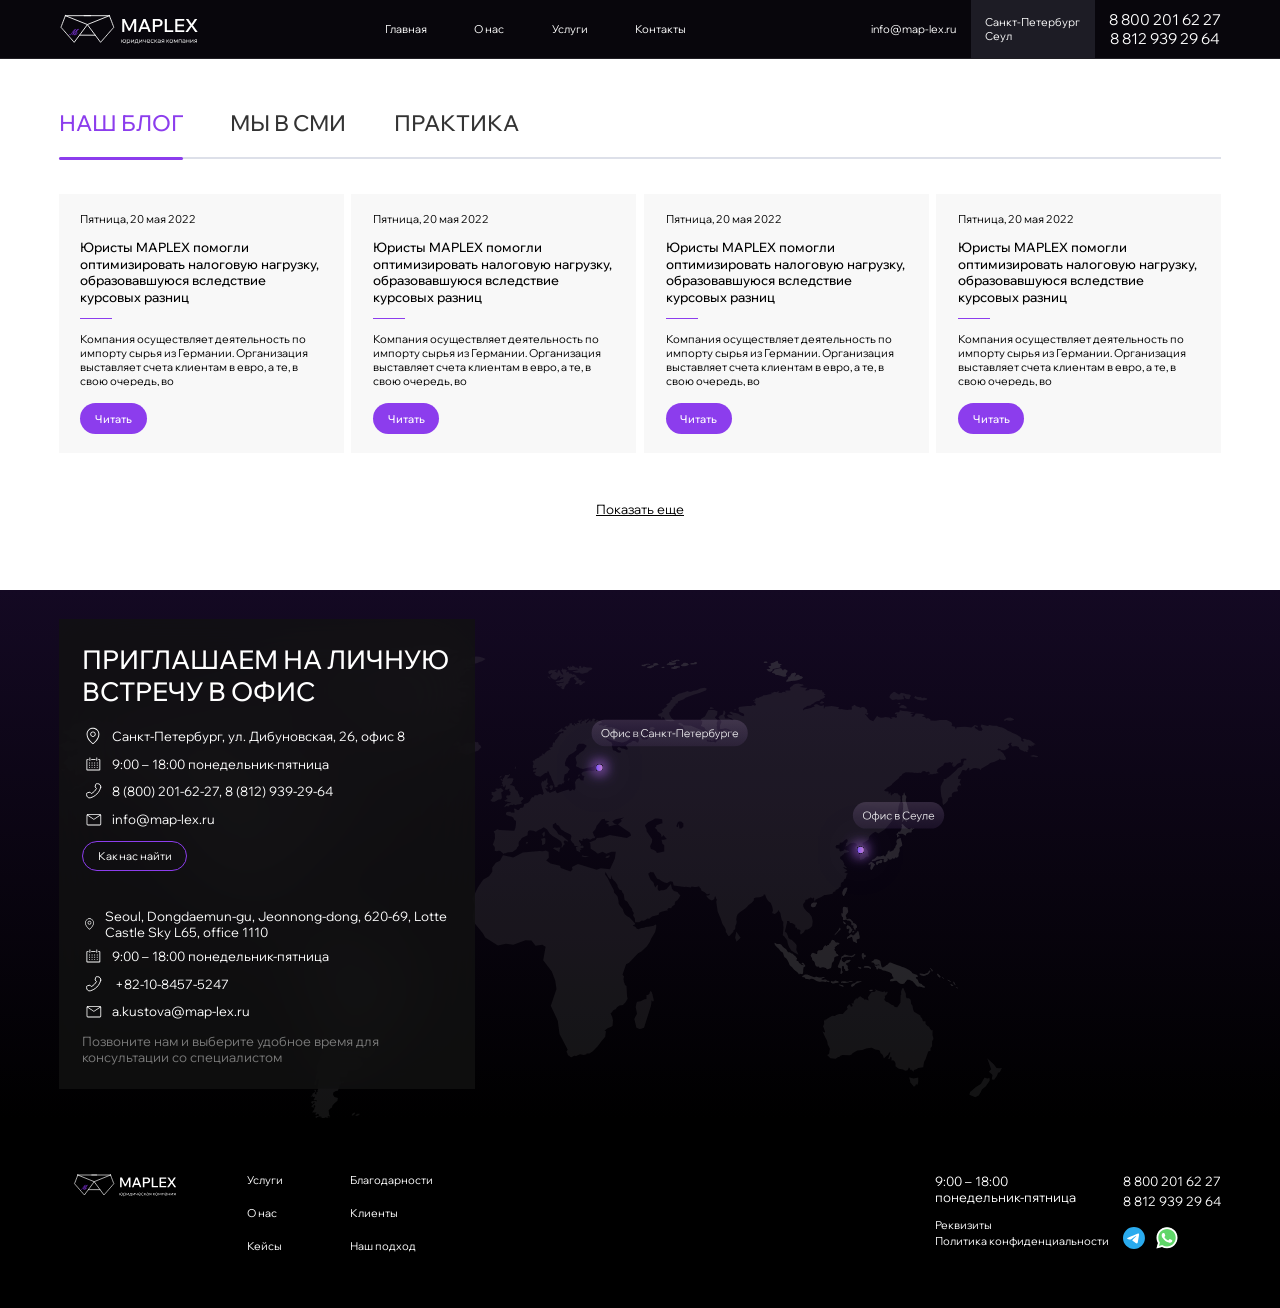
==== commit 9b41543d: "Add files via upload" ====
--- a/blog.html
+++ b/blog.html
@@ -156,7 +156,7 @@
                             </div>
                         </div>
                         <div class="blog__more-btn active">
-                            <p>Еще больше кейсов</p>
+                            <p>Показать еще</p>
                         </div>
                     </div>
 
@@ -269,7 +269,7 @@
                             </div>
                         </div>
                         <div class="blog__more-btn active">
-                            <p>Еще больше кейсов</p>
+                            <p>Показать еще</p>
                         </div>
                     </div>
                     <div id="ПРАКТИКА" class="blog__tabcontent">
@@ -381,7 +381,7 @@
                             </div>
                         </div>
                         <div class="blog__more-btn active">
-                            <p>Еще больше кейсов</p>
+                            <p>Показать еще</p>
                         </div>
                     </div>
                 </div>
--- a/style/style.css
+++ b/style/style.css
@@ -1863,7 +1863,7 @@
 
 /* blog-article start  */
 .blog-article {
-	padding-top: 124rem;
+	padding-top: 20rem;
 	padding-bottom: 80rem;
 }
 .blog-article .container {
@@ -1896,9 +1896,43 @@
 	font-size: 20rem;
 	margin-top: 30rem;
 }
+
+.breadcrumbs {
+	padding-top: 124rem;
+	padding-bottom: 20rem;
+}
+.breadcrumbs .container {
+	margin: 0 auto;
+	width: 880rem;
+}
+.breadcrumbs ul {
+	list-style: none;
+	padding: 0;
+	display: flex;
+}
+.breadcrumbs li {
+	position: relative;
+	margin-right: 2rem;
+	font-family: "Wix Madefor Display", sans-serif;
+	font-weight: 400;
+	font-size: 12rem;
+	color: #000;
+}
+.breadcrumbs li + li::before {
+	content: "/";
+	margin-right: 1rem;
+	color: rgba(0, 0, 0, 0.5);
+}
+.breadcrumbs a {
+	text-decoration: none;
+	font-family: "Wix Madefor Display", sans-serif;
+	font-weight: 400;
+	font-size: 12rem;
+	color: rgba(0, 0, 0, 0.5);
+}
 @media (max-width: 768px) {
 	.blog-article {
-		padding-top: 92rem;
+		padding-top: 16rem;
 		padding-bottom: 47rem;
 	}
 	.blog-article .container {
@@ -1916,5 +1950,33 @@
 		font-size: 16rem;
 		margin-top: 32rem;
 	}
-}
-/* blog-article end  */+
+	.breadcrumbs {
+		padding-top: 92rem;
+		padding-bottom: 16rem;
+	}
+	.breadcrumbs__wrap {
+		max-width: 244rem;
+		overflow: hidden;
+		white-space: nowrap;
+		text-overflow: ellipsis;
+		display: inline-block;
+		vertical-align: top;
+	}
+	.breadcrumbs .container {
+		margin: 0 20rem;
+		width: auto;
+	}
+	.breadcrumbs li {
+		font-size: 10rem;
+	}
+	.breadcrumbs__wrap li:last-child {
+		white-space: nowrap;
+		overflow: hidden;
+		text-overflow: ellipsis;
+	}
+	.breadcrumbs a {
+		font-size: 10rem;
+	}
+}
+/* blog-article end  */
